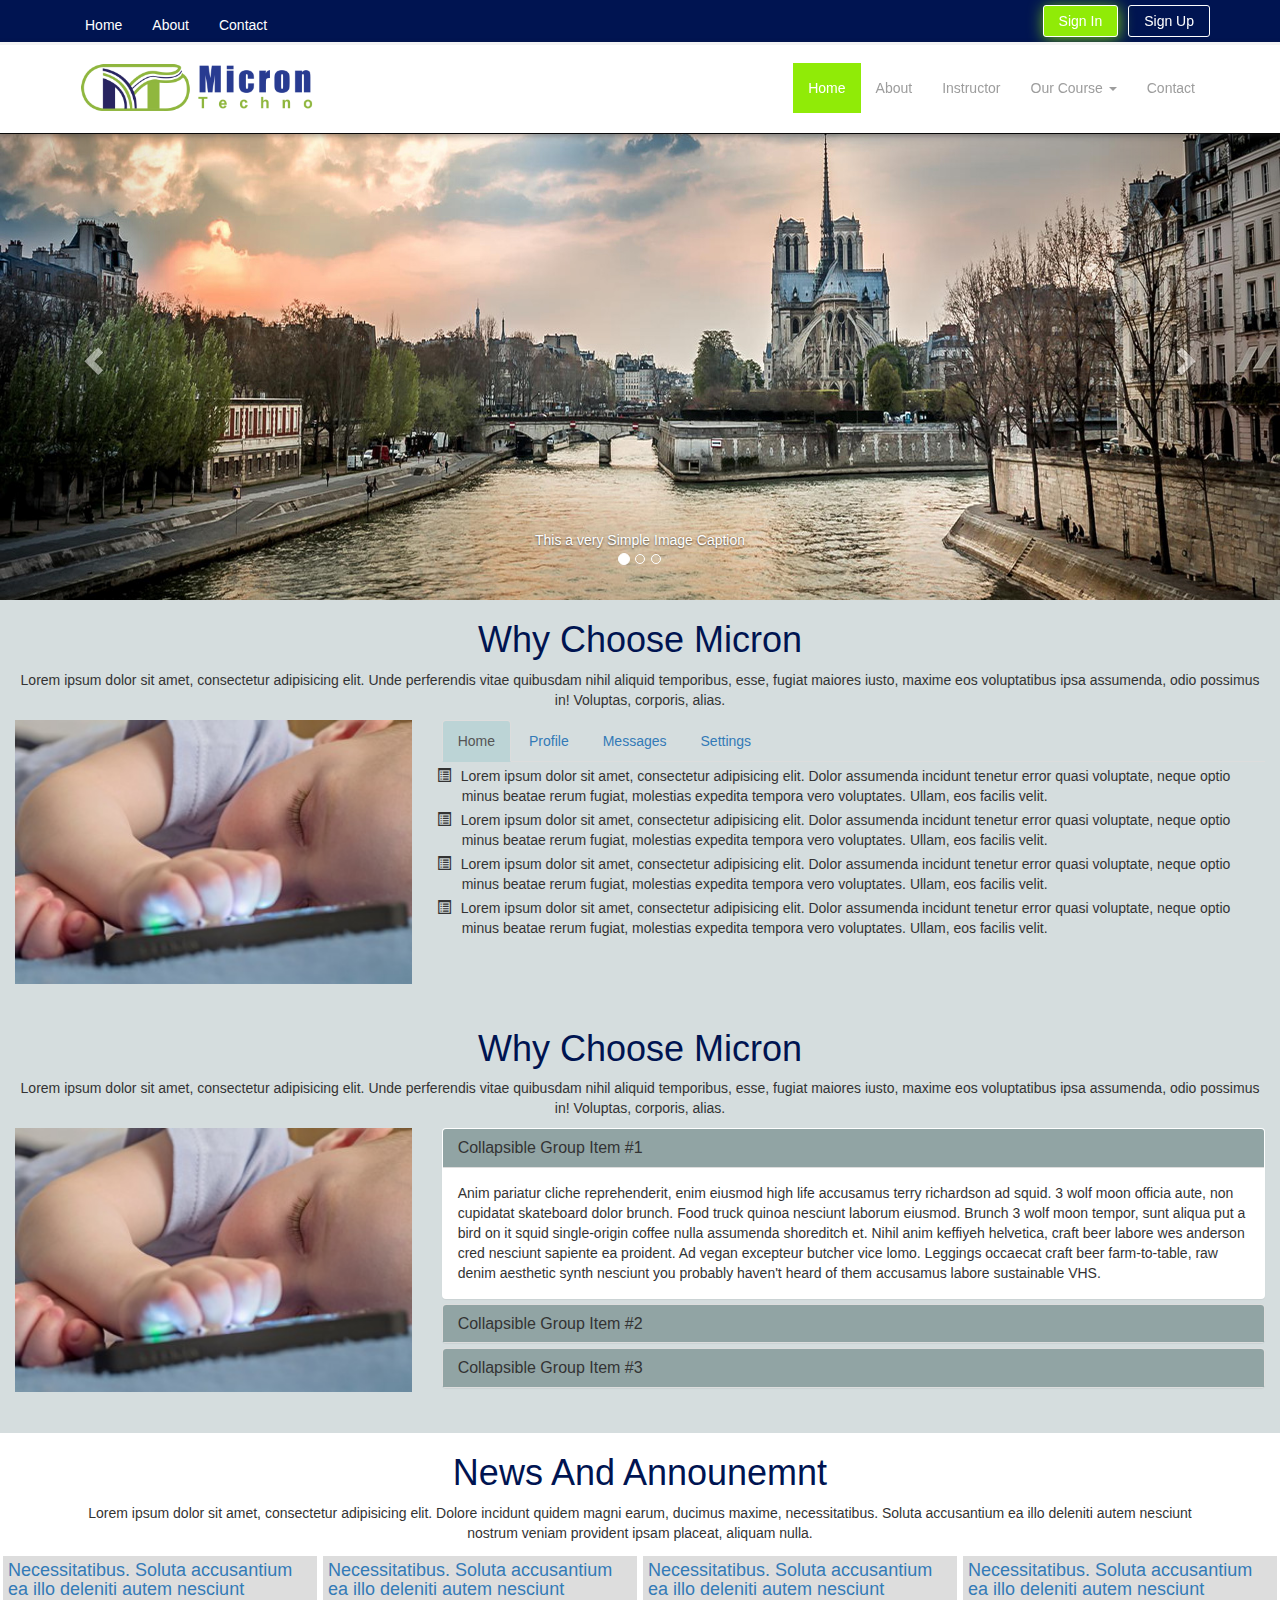
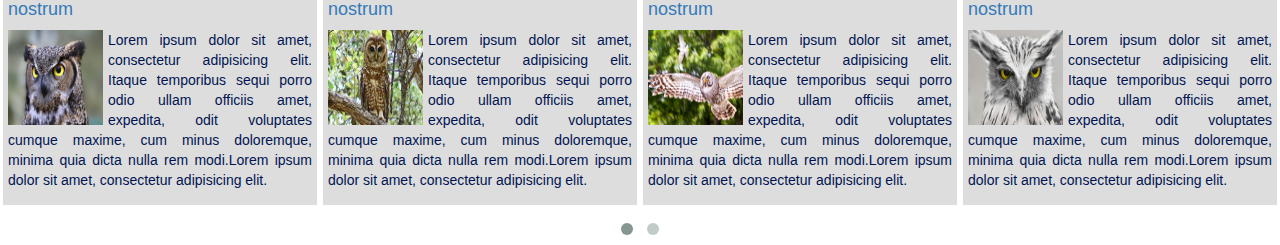
==== index.html @ cc833b4f "add FavIcon on Index.Html" ====
<!DOCTYPE html>
<html lang="en">
    <head>
        <meta charset="utf-8">
        <meta http-equiv="X-UA-Compatible" content="IE=edge">
        <meta name="viewport" content="width=device-width, initial-scale=1">

        <link rel="shortcut icon" href="images/favicon.ico" />
        
        <!-- The above 3 meta tags *must* come first in the head; any other head content must come *after* these tags -->
        <title>Micron Training Institute </title>

        <!-- Bootstrap -->
        <link href="assets/css/bootstrap.min.css" rel="stylesheet">
        <link rel="stylesheet" href="assets/css/custom.css">

        <link rel="stylesheet" href="assets/owl-carousel/owl.carousel.css">
        <link rel="stylesheet" href="assets/owl-carousel/owl.transitions.css">
        <link rel="stylesheet" href="assets/owl-carousel/owl.theme.css">


        <!-- HTML5 shim and Respond.js for IE8 support of HTML5 elements and media queries -->
        <!-- WARNING: Respond.js doesn't work if you view the page via file:// -->
        <!--[if lt IE 9]>
          <script src="https://oss.maxcdn.com/html5shiv/3.7.2/html5shiv.min.js"></script>
          <script src="https://oss.maxcdn.com/respond/1.4.2/respond.min.js"></script>
        <![endif]-->
    </head>
    <body>

        <header>

            <div class="secondary-nav">
                <nav class="navbar navbar-fixed-top">
                    <div class="container">
                        <div id="navbar-secondary" class="navbar-collapse collapse" aria-expanded="false" style="height: 1px;">
                            <div class="row">
                                <div class="col-md-4">

                                    <ul class="nav navbar-nav">
                                        <li class="active"><a href="#">Home</a></li>
                                        <li><a href="#about">About</a></li>
                                        <li><a href="#contact">Contact</a></li>
                                    </ul>

                                </div>
                                
                                <div class="col-md-4"></div>
                                
                                <div class="col-md-4">
                                    <ul class="nav navbar-nav auth float--right">
                                        <li class="active"><a href="#">
                                            Sign In
                                        </a></li>
                                        <li><a href="#about">Sign Up</a></li>
                                    </ul>
                                </div>
                            </div>
                        </div><!--/.nav-collapse -->
                    </div>
                </nav>
            </div>

            <nav class="navbar navbar-inverse navbar-fixed-top primary-nav">
                <div class="container">
                    <div class="navbar-header">
                        <button type="button" class="navbar-toggle collapsed" data-toggle="collapse" data-target="#navbar" aria-expanded="false" aria-controls="navbar">
                            <span class="sr-only">Toggle navigation</span>
                            <span class="icon-bar"></span>
                            <span class="icon-bar"></span>
                            <span class="icon-bar"></span>
                        </button>

                        <div id="logo">
                            <a class="logo" href="#">
                                <img src="images/logo.png" alt="Micron Training Instititue Logo">
                            </a>
                        </div>
                    </div>
                    <div id="navbar" class="navbar-collapse collapse float--right" aria-expanded="false" style="height: 1px;">
                        <ul class="nav navbar-nav">
                            <li class="active"><a href="#">Home</a></li>
                            <li><a href="#about">About</a></li>
                            <li><a href="#contact">Instructor</a></li>
                            <li class="dropdown">
                                <a href="#" class="dropdown-toggle" data-toggle="dropdown" role="button" aria-haspopup="true" aria-expanded="false">Our Course <span class="caret"></span></a>
                                <ul class="dropdown-menu">
                                    <li><a href="#">Action</a></li>
                                    <li><a href="#">Another action</a></li>
                                    <li><a href="#">Something else here</a></li>
                                    <li role="separator" class="divider"></li>
                                    <li class="dropdown-header">Nav header</li>
                                    <li><a href="#">Separated link</a></li>
                                    <li><a href="#">One more separated link</a></li>
                                </ul>
                            </li>
                            <li><a href="#contact">Contact</a></li>
                        </ul>
                    </div><!--/.nav-collapse -->
                </div>
            </nav>
        </header>

        <section> <!-- Image Slider Start From Here -->
            <div id="slider">
                <div id="carousel-example-generic" class="carousel slide" data-ride="carousel">
                    <!-- Indicators -->
                    <ol class="carousel-indicators">
                        <li data-target="#carousel-example-generic" data-slide-to="0" class="active"></li>
                        <li data-target="#carousel-example-generic" data-slide-to="1"></li>
                        <li data-target="#carousel-example-generic" data-slide-to="2"></li>
                    </ol>

                    <!-- Wrapper for slides -->
                    <div class="carousel-inner" role="listbox">
                        <div class="item active">
                            <img src="images/slider/city-landscape-slider.jpg" alt="Slider Image One">
                            <div class="carousel-caption">
                                This a very Simple Image Caption
                            </div>
                        </div>
                        <div class="item">
                            <img src="images/slider/city-landscape-slider.jpg" alt="Slider Image One">
                            <div class="carousel-caption">
                                This a very Simple Image Caption
                            </div>
                        </div>

                        <div class="item">
                            <img src="images/slider/city-landscape-slider.jpg" alt="Slider Image One">
                            <div class="carousel-caption">
                                This a very Simple Image Caption
                            </div>
                        </div>
                    </div>

                    <!-- Controls -->
                    <a class="left carousel-control" href="#carousel-example-generic" role="button" data-slide="prev">
                        <span class="glyphicon glyphicon-chevron-left" aria-hidden="true"></span>
                        <span class="sr-only">Previous</span>
                    </a>
                    <a class="right carousel-control" href="#carousel-example-generic" role="button" data-slide="next">
                        <span class="glyphicon glyphicon-chevron-right" aria-hidden="true"></span>
                        <span class="sr-only">Next</span>
                    </a>
                </div>
            </div>
        </section>

        <section> <!-- Why Choose MiCron -->
            <div id="micron_speciality">
                <div class="container-fluid">
                    <div class="header text-center">
                        <h1>Why Choose Micron</h1>
                        <p>Lorem ipsum dolor sit amet, consectetur adipisicing elit. Unde perferendis vitae quibusdam nihil aliquid temporibus, esse, fugiat maiores iusto, maxime eos voluptatibus ipsa assumenda, odio possimus in! Voluptas, corporis, alias.</p>
                    </div>
                    <div class="row">
                        <div class="col-md-4">
                            <div class="image">
                                <img src="assets/IS09AN8BG.jpg" alt="">
                            </div>
                        </div>
                        <div class="col-md-8">
                            <div id="tab">
                                <div> <!-- Main Tab start From Here --> 
                                      <!-- Nav tabs -->
                                      <ul class="nav nav-tabs" role="tablist">
                                        <li role="presentation" class="active"><a href="#home" aria-controls="home" role="tab" data-toggle="tab">Home</a></li>
                                        <li role="presentation"><a href="#profile" aria-controls="profile" role="tab" data-toggle="tab">Profile</a></li>
                                        <li role="presentation"><a href="#messages" aria-controls="messages" role="tab" data-toggle="tab">Messages</a></li>
                                        <li role="presentation"><a href="#settings" aria-controls="settings" role="tab" data-toggle="tab">Settings</a></li>
                                      </ul>

                                        <div class="tab-content">
                                          <div role="tabpanel" class="tab-pane fade in active" id="home">
                                              <ul class="nav tab-content">
                                                  <li><span class="glyphicon glyphicon-list-alt" area-hidden="treu"></span>Lorem ipsum dolor sit amet, consectetur adipisicing elit. Dolor assumenda incidunt tenetur error quasi voluptate, neque optio minus beatae rerum fugiat, molestias expedita tempora vero voluptates. Ullam, eos facilis velit.</li>
                                                  <li><span class="glyphicon glyphicon-list-alt" area-hidden="treu"></span>Lorem ipsum dolor sit amet, consectetur adipisicing elit. Dolor assumenda incidunt tenetur error quasi voluptate, neque optio minus beatae rerum fugiat, molestias expedita tempora vero voluptates. Ullam, eos facilis velit.</li>
                                                  <li><span class="glyphicon glyphicon-list-alt" area-hidden="treu"></span>Lorem ipsum dolor sit amet, consectetur adipisicing elit. Dolor assumenda incidunt tenetur error quasi voluptate, neque optio minus beatae rerum fugiat, molestias expedita tempora vero voluptates. Ullam, eos facilis velit.</li>
                                                  <li><span class="glyphicon glyphicon-list-alt" area-hidden="treu"></span>Lorem ipsum dolor sit amet, consectetur adipisicing elit. Dolor assumenda incidunt tenetur error quasi voluptate, neque optio minus beatae rerum fugiat, molestias expedita tempora vero voluptates. Ullam, eos facilis velit.</li>
                                              </ul>
                                          </div>
                                          <div role="tabpanel" class="tab-pane fade" id="profile">
                                              Lorem ipsum dolor sit amet, consectetur adipisicing elit. Qui vero quas, et soluta impedit quis, nobis assumenda sunt repellendus facere eius officiis, voluptas doloremque debitis, dolor voluptates nihil magni a.
                                          </div>
                                          <div role="tabpanel" class="tab-pane fade" id="messages">
                                            Lorem ipsum dolor sit amet, consectetur adipisicing elit. Qui vero quas, et soluta impedit quis, nobis assumenda sunt repellendus facere eius officiis, voluptas doloremque debitis, dolor voluptates nihil magni a.
                                          </div>
                                          <div role="tabpanel" class="tab-pane fade" id="settings">
                                            Lorem ipsum dolor sit amet, consectetur adipisicing elit. Qui vero quas, et soluta impedit quis, nobis assumenda sunt repellendus facere eius officiis, voluptas doloremque debitis, dolor voluptates nihil magni a.
                                          </div>
                                        </div>

                                    </div> <!-- / End Tab Area --> 
                            </div>
                        </div>
                    </div>
                </div>
            </div>
        </section>







    <section> <!-- Why Choose MiCron -->
            <div id="micron_speciality">
                <div class="container-fluid">
                    <div class="header text-center">
                        <h1>Why Choose Micron</h1>
                        <p>Lorem ipsum dolor sit amet, consectetur adipisicing elit. Unde perferendis vitae quibusdam nihil aliquid temporibus, esse, fugiat maiores iusto, maxime eos voluptatibus ipsa assumenda, odio possimus in! Voluptas, corporis, alias.</p>
                    </div>
                    <div class="row">
                        <div class="col-md-4">
                            <div class="image">
                                <img src="assets/IS09AN8BG.jpg" alt="">
                            </div>
                        </div>
                        <div class="col-md-8">
                            <div id="collapse">
                                <div class="panel-group" id="accordion" role="tablist" aria-multiselectable="true">
  <div class="panel ">
    <div class="panel-heading" role="tab" id="headingOne">
      <h4 class="panel-title">
        <a role="button" data-toggle="collapse" data-parent="#accordion" href="#collapseOne" aria-expanded="true" aria-controls="collapseOne">
          Collapsible Group Item #1
        </a>
      </h4>
    </div>
    <div id="collapseOne" class="panel-collapse collapse in" role="tabpanel" aria-labelledby="headingOne">
      <div class="panel-body">
        Anim pariatur cliche reprehenderit, enim eiusmod high life accusamus terry richardson ad squid. 3 wolf moon officia aute, non cupidatat skateboard dolor brunch. Food truck quinoa nesciunt laborum eiusmod. Brunch 3 wolf moon tempor, sunt aliqua put a bird on it squid single-origin coffee nulla assumenda shoreditch et. Nihil anim keffiyeh helvetica, craft beer labore wes anderson cred nesciunt sapiente ea proident. Ad vegan excepteur butcher vice lomo. Leggings occaecat craft beer farm-to-table, raw denim aesthetic synth nesciunt you probably haven't heard of them accusamus labore sustainable VHS.
      </div>
    </div>
  </div>
  <div class="panel panel-default">
    <div class="panel-heading" role="tab" id="headingTwo">
      <h4 class="panel-title">
        <a class="collapsed" role="button" data-toggle="collapse" data-parent="#accordion" href="#collapseTwo" aria-expanded="false" aria-controls="collapseTwo">
          Collapsible Group Item #2
        </a>
      </h4>
    </div>
    <div id="collapseTwo" class="panel-collapse collapse" role="tabpanel" aria-labelledby="headingTwo">
      <div class="panel-body">
        Anim pariatur cliche reprehenderit, enim eiusmod high life accusamus terry richardson ad squid. 3 wolf moon officia aute, non cupidatat skateboard dolor brunch. Food truck quinoa nesciunt laborum eiusmod. Brunch 3 wolf moon tempor, sunt aliqua put a bird on it squid single-origin coffee nulla assumenda shoreditch et. Nihil anim keffiyeh helvetica, craft beer labore wes anderson cred nesciunt sapiente ea proident. Ad vegan excepteur butcher vice lomo. Leggings occaecat craft beer farm-to-table, raw denim aesthetic synth nesciunt you probably haven't heard of them accusamus labore sustainable VHS.
      </div>
    </div>
  </div>
  <div class="panel panel-default">
    <div class="panel-heading" role="tab" id="headingThree">
      <h4 class="panel-title">
        <a class="collapsed" role="button" data-toggle="collapse" data-parent="#accordion" href="#collapseThree" aria-expanded="false" aria-controls="collapseThree">
          Collapsible Group Item #3
        </a>
      </h4>
    </div>
    <div id="collapseThree" class="panel-collapse collapse" role="tabpanel" aria-labelledby="headingThree">
      <div class="panel-body">
        Anim pariatur cliche reprehenderit, enim eiusmod high life accusamus terry richardson ad squid. 3 wolf moon officia aute, non cupidatat skateboard dolor brunch. Food truck quinoa nesciunt laborum eiusmod. Brunch 3 wolf moon tempor, sunt aliqua put a bird on it squid single-origin coffee nulla assumenda shoreditch et. Nihil anim keffiyeh helvetica, craft beer labore wes anderson cred nesciunt sapiente ea proident. Ad vegan excepteur butcher vice lomo. Leggings occaecat craft beer farm-to-table, raw denim aesthetic synth nesciunt you probably haven't heard of them accusamus labore sustainable VHS.
      </div>
    </div>
  </div>
</div>


                            </div>
                        </div>
                    </div>
                </div>
            </div>
        </section>






        <section> <!-- News and anouncement -->
            <div class="" id="news_announcement">
                <div class="container">
                    <div class="header text-center">
                        <h1>News And Announemnt</h1>
                        <p>Lorem ipsum dolor sit amet, consectetur adipisicing elit. Dolore incidunt quidem magni earum, ducimus maxime, necessitatibus. Soluta accusantium ea illo deleniti autem nesciunt nostrum veniam provident ipsam placeat, aliquam nulla.</p>
                    </div>

                    

                </div>

                <div class="news_slide"> <!-- Image Slider Start From Here -->
                    <div id="owl-demo">
                      <div class="item">
                            <div class="news-list">
                                <a href="#">
                                    <h4>Necessitatibus. Soluta accusantium ea illo deleniti autem nesciunt nostrum </h4>
                                </a>
                                <a href="#">
                                    <img src="assets/owl1.jpg" alt="">
                                </a>
                                <a href="#">
                                    <p>Lorem ipsum dolor sit amet, consectetur adipisicing elit. Itaque temporibus sequi porro odio ullam officiis amet, expedita, odit voluptates cumque maxime, cum minus doloremque, minima quia dicta nulla rem modi.Lorem ipsum dolor sit amet, consectetur adipisicing elit. </p>
                                </a>
                            </div>
                      </div>
                      <div class="item">
                            <div class="news-list">
                                <a href="#">
                                    <h4>Necessitatibus. Soluta accusantium ea illo deleniti autem nesciunt nostrum </h4>
                                </a>
                                <a href="#">
                                    <img src="assets/owl2.jpg" alt="">
                                </a>
                                <a href="#">
                                    <p>Lorem ipsum dolor sit amet, consectetur adipisicing elit. Itaque temporibus sequi porro odio ullam officiis amet, expedita, odit voluptates cumque maxime, cum minus doloremque, minima quia dicta nulla rem modi.Lorem ipsum dolor sit amet, consectetur adipisicing elit. </p>
                                </a>
                            </div>
                      </div>
                      <div class="item">
                            <div class="news-list">
                                <a href="#">
                                    <h4>Necessitatibus. Soluta accusantium ea illo deleniti autem nesciunt nostrum </h4>
                                </a>
                                <a href="#">
                                    <img src="assets/owl3.jpg" alt="">
                                </a>
                                <a href="#">
                                    <p>Lorem ipsum dolor sit amet, consectetur adipisicing elit. Itaque temporibus sequi porro odio ullam officiis amet, expedita, odit voluptates cumque maxime, cum minus doloremque, minima quia dicta nulla rem modi.Lorem ipsum dolor sit amet, consectetur adipisicing elit. </p>
                                </a>
                            </div>
                      </div>
                      <div class="item">
                            <div class="news-list">
                                <a href="#">
                                    <h4>Necessitatibus. Soluta accusantium ea illo deleniti autem nesciunt nostrum </h4>
                                </a>
                                <a href="#">
                                    <img src="assets/owl4.jpg" alt="">
                                </a>
                                <a href="#">
                                    <p>Lorem ipsum dolor sit amet, consectetur adipisicing elit. Itaque temporibus sequi porro odio ullam officiis amet, expedita, odit voluptates cumque maxime, cum minus doloremque, minima quia dicta nulla rem modi.Lorem ipsum dolor sit amet, consectetur adipisicing elit. </p>
                                </a>
                            </div>
                      </div>
                      <div class="item">
                            <div class="news-list">
                                <a href="#">
                                    <h4>Necessitatibus. Soluta accusantium ea illo deleniti autem nesciunt nostrum </h4>
                                </a>
                                <a href="#">
                                    <img src="assets/owl5.jpg" alt="">
                                </a>
                                <a href="#">
                                    <p>Lorem ipsum dolor sit amet, consectetur adipisicing elit. Itaque temporibus sequi porro odio ullam officiis amet, expedita, odit voluptates cumque maxime, cum minus doloremque, minima quia dicta nulla rem modi.Lorem ipsum dolor sit amet, consectetur adipisicing elit. </p>
                                </a>
                            </div>
                      </div>
                      <div class="item">
                            <div class="news-list">
                                <a href="#">
                                    <h4>Necessitatibus. Soluta accusantium ea illo deleniti autem nesciunt nostrum </h4>
                                </a>
                                <a href="#">
                                    <img src="assets/owl6.jpg" alt="">
                                </a>
                                <a href="#">
                                    <p>Lorem ipsum dolor sit amet, consectetur adipisicing elit. Itaque temporibus sequi porro odio ullam officiis amet, expedita, odit voluptates cumque maxime, cum minus doloremque, minima quia dicta nulla rem modi.Lorem ipsum dolor sit amet, consectetur adipisicing elit. </p>
                                </a>
                            </div>
                      </div>
                      <div class="item">
                            <div class="news-list">
                                <a href="#">
                                    <h4>Necessitatibus. Soluta accusantium ea illo deleniti autem nesciunt nostrum </h4>
                                </a>
                                <a href="#">
                                    <img src="assets/owl7.jpg" alt="">
                                </a>
                                <a href="#">
                                    <p>Lorem ipsum dolor sit amet, consectetur adipisicing elit. Itaque temporibus sequi porro odio ullam officiis amet, expedita, odit voluptates cumque maxime, cum minus doloremque, minima quia dicta nulla rem modi.Lorem ipsum dolor sit amet, consectetur adipisicing elit. </p>
                                </a>
                            </div>
                      </div>
                      <div class="item">
                            <div class="news-list">
                                <a href="#">
                                    <h4>Necessitatibus. Soluta accusantium ea illo deleniti autem nesciunt nostrum </h4>
                                </a>
                                <a href="#">
                                    <img src="assets/owl8.jpg" alt="">
                                </a>
                                <a href="#">
                                    <p>Lorem ipsum dolor sit amet, consectetur adipisicing elit. Itaque temporibus sequi porro odio ullam officiis amet, expedita, odit voluptates cumque maxime, cum minus doloremque, minima quia dicta nulla rem modi.Lorem ipsum dolor sit amet, consectetur adipisicing elit. </p>
                                </a>
                            </div>
                      </div>
                    </div>
                </div><!--  /Image Slider End From Here -->

            </div>
        </section>


        <!-- jQuery (necessary for Bootstrap's JavaScript plugins) -->
        <script src="https://ajax.googleapis.com/ajax/libs/jquery/1.11.3/jquery.min.js"></script>
        <!-- Include all compiled plugins (below), or include individual files as needed -->
        <script src="assets/js/bootstrap.min.js"></script>
        <script type="text/javascript" src="assets/js/custom.js"></script>
        <script src="assets/owl-carousel/owl.carousel.min.js"></script>
    </body>
</html>
---- assets/css/custom.css ----
/* My Custom Style CSS Framework */
.float--left{
    float: left;
}

.float--right{
    float: right;
}

.navbar-inverse .navbar-nav>.active>a, .navbar-inverse .navbar-nav>.active>a:focus, .navbar-inverse .navbar-nav>.active>a:hover {
    color: #fff;
    background-color: #90eb07;
}

.navbar-inverse .navbar-nav>li>a:focus, .navbar-inverse .navbar-nav>li>a:hover {
    color: #fff;
    background-color: #90eb07;
   /* background-color: #001451; */
}

.navbar-inverse .navbar-nav>.open>a, .navbar-inverse .navbar-nav>.open>a:focus, .navbar-inverse .navbar-nav>.open>a:hover {
    color: #fff;
    background-color: #080808;
}

.secondary-nav{
	z-index: 10;
}

.secondary-vav{
	background:  #001451;
}

.secondary-nav .navbar-fixed-top{
	background: #001451;
}

#navbar-secondary .navbar-nav li a{
	color: #fff;
}

#navbar .navbar-nav{
	min-height: 88px;
	position: relative;
    padding-top: 18px;
    padding-left: 10px;
}


.nav.navbar-nav.auth li a{
    margin-top: 5px;
    border: 1px solid #fff;
    padding: 5px 15px;
    border-radius: 3px;
}

.nav.navbar-nav.auth li.active a{
    background: #90eb07;
    -webkit-box-shadow: 1px 2px 15px 0.3px rgba(110,186,23,0.99);
    -moz-box-shadow: 1px 2px 15px 0.3px rgba(110,186,23,0.99);
    box-shadow: 1px 2px 15px 0.3px rgba(110,186,23,0.99); 
}

.nav.navbar-nav.auth li a:hover{
    background: #90eb07;
}

.nav.navbar-nav.auth li a:last-child{
    margin-left: 10px;
}

/* ------------------------- */ 

.primary-nav .navbar-header #logo{
	width: 250px;
}
.primary-nav .navbar-header #logo img{
	padding-top: 10px;
	width: 100%;
}

.primary-nav{
	margin-top: 42px;
	border-top: solid #f4f4f4;
	background-color: #fff;
    -moz-box-shadow: 0 2px 5px rgba(50,50,50,.4);
    -webkit-box-shadow: 0 2px 5px rgba(50,50,50,.4);
    box-shadow: 0 2px 5px rgba(50,50,50,.4);

}

/* Why Choose Micron */
#micron_speciality{
    background: #d5ddde;
    padding-bottom: 25px;
}
#micron_speciality .image img{
    width: 100%;
}

.nav-tabs>li.active>a, .nav-tabs>li.active>a:focus, .nav-tabs>li.active>a:hover {
    background-color: #bcd4d6;
}

ul.nav.tab-content{
    margin-left: 20px;
}
ul.nav.tab-content li span.glyphicon{
    margin-left: -25px;
    padding-right: 10px;
    margin-top: 5px;
}

ul.nav.nav-tabs li.active{

}


/* ------------------- */

#collapse .panel-group .panel .panel-heading{
    background: rgb(145,164,164);
}

/*Image Slider*/
#slider{
    min-height: 500px;
}

#slider .carousel-inner .item img{
    height: 600px;
}

@media screen and (min-width: 768px){
    .carousel-control .glyphicon-chevron-left, .carousel-control .glyphicon-chevron-right, .carousel-control .icon-next, .carousel-control .icon-prev {
        width: 30px;
        height: 30px;
        margin-top: 45px;
        font-size: 30px;
    }
}

/* Owl Carousol */
#owl-demo .item{
  margin: 3px;
}
#owl-demo .item img{
  display: block;
  width: 100%;
  height: auto;
}

/* News and Announcement */

div#micron_speciality .header h1, div#news_announcement .header h1{
    color: #001451;
}

.news_slide #owl-demo .item .news-list{
    background: #ddd;
    padding: 5px;
}

.news_slide #owl-demo .item .news-list h4{
    padding-top: 0;
    margin-top: 0;
}

.news_slide #owl-demo .item .news-list img{
    width: 100px;
    height: 100px;
    float: left;
    padding-right: 5px;
    padding-bottom: 5px;
}

.news_slide #owl-demo .item .news-list p{
    text-align: justify;
    color: #001451;
}
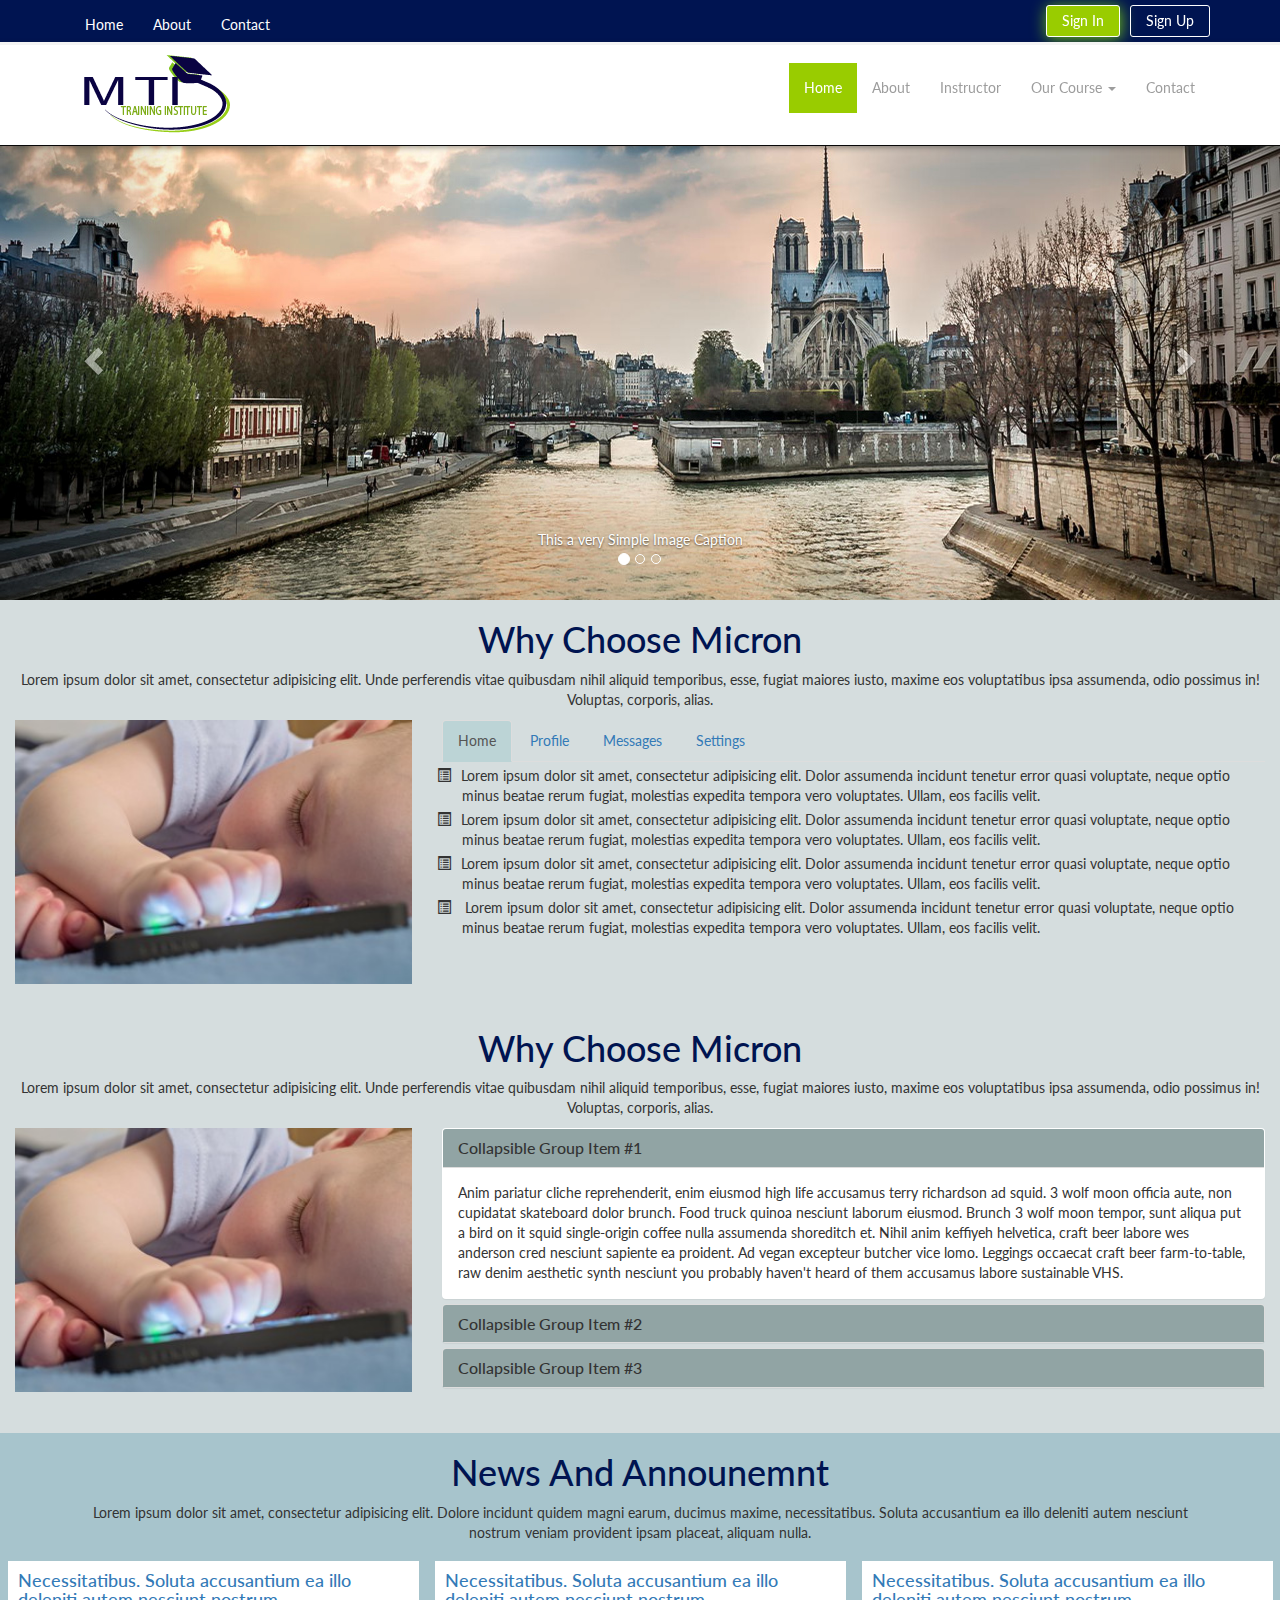
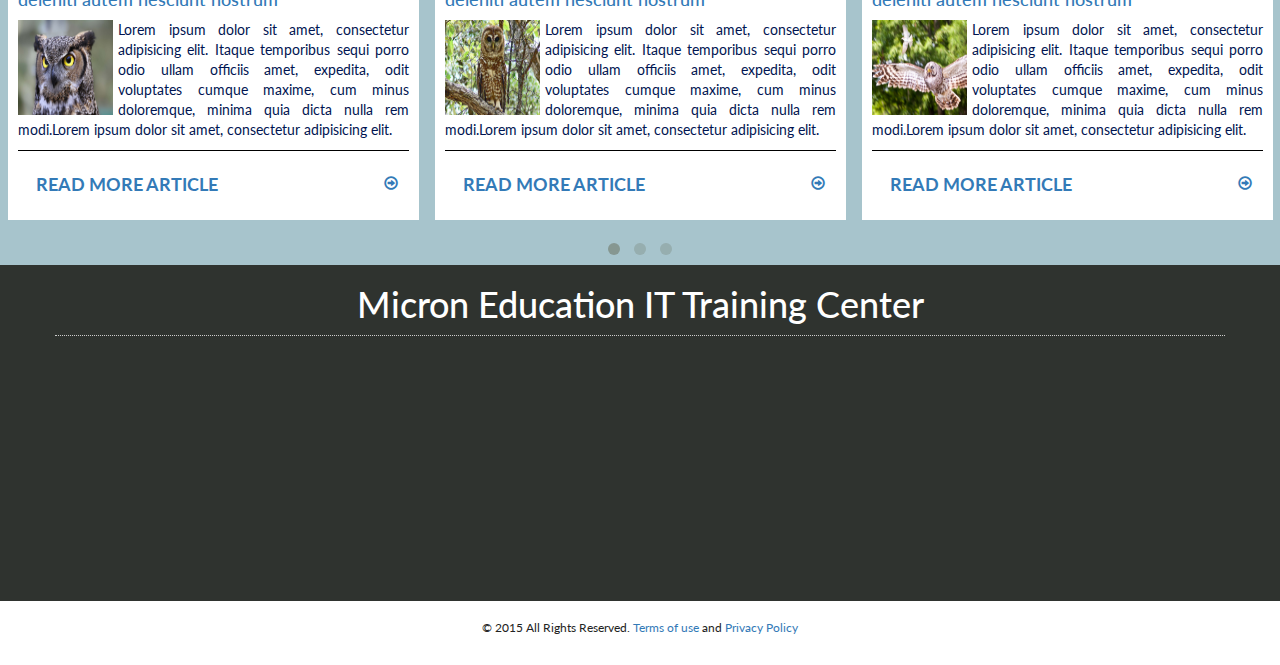
==== commit f0ac84d2: "Adding Footer and News Announcement" ====
--- a/index.html
+++ b/index.html
@@ -12,6 +12,10 @@
 
         <!-- Bootstrap -->
         <link href="assets/css/bootstrap.min.css" rel="stylesheet">
+    
+        <!-- Google Font Include --> 
+        <link rel="stylesheet" type="text/css" href="http://fonts.googleapis.com/css?family=Lato">
+
         <link rel="stylesheet" href="assets/css/custom.css">
 
         <link rel="stylesheet" href="assets/owl-carousel/owl.carousel.css">
@@ -49,7 +53,7 @@
                                 
                                 <div class="col-md-4">
                                     <ul class="nav navbar-nav auth float--right">
-                                        <li class="active"><a href="#">
+                                        <li class="active"><a href="#" data-toggle="modal" data-target="#myLoginModal">
                                             Sign In
                                         </a></li>
                                         <li><a href="#about">Sign Up</a></li>
@@ -101,6 +105,64 @@
             </nav>
         </header>
 
+        
+        <!-- Modal -->
+        <div class="modal fade" id="myLoginModal" tabindex="-1" role="dialog" aria-labelledby="myModalLabel">
+          <div class="modal-dialog" role="document">
+            <div class="modal-content">
+              <div class="modal-header">
+                <button type="button" class="close" data-dismiss="modal" aria-label="Close"><span aria-hidden="true">&times;</span></button>
+                <h4 class="modal-title" id="myModalLabel">Sign In</h4>
+              </div>
+              <div class="modal-body">
+                        <div class="row">
+                            <div class="col-md-11">
+                                <div class="gorm-group">
+                                    <div class="row login-content">
+<form action="http://get4xrebate.sportztime.com/user/check_user_login" method="POST">
+                                        <div class="col-md-5">
+                                            <label for="Email">Email Address <span class="pull-right text-right">:</span> </label>
+                                        </div>
+                                        <div class="col-md-7">
+                                            <input type="email" name="user_email_address" class="form-control">
+                                        </div>
+
+                                        <div class="col-md-5">
+                                            <label for="Password">Password <span class="pull-right text-right">:</span> </label>
+                                        </div>
+                                        <div class="col-md-7">
+                                            <input type="password" name="user_password" class="form-control margin__bottom--5">
+                                            <a href="" class="padding__bottom--5 pull-right">Forget Password</a>
+                                        </div>
+
+                                        <div class="col-md-5"></div>
+
+                                        <div class="col-md-7 login_reg_button">
+
+                                            <div class="col-md-6">
+                                                <button type="submit" class="btn btn-super full-width pull-left" name="login-button">Sign In </button>
+                                            </div>
+                                            <div class="col-md-6">
+                                                <button type="submit" class="btn btn-super full-width pull-right" name="login-button">Sign Up </button>
+                                            </div>
+                                            
+
+                                        </div>
+</form>
+                                    </div>
+                                </div>
+                            </div>
+                        </div>
+                    </div>
+              <div class="modal-footer">
+                
+              </div>
+            </div>
+          </div>
+        </div>
+
+        <!-- ----------------------------- -->
+
         <section> <!-- Image Slider Start From Here -->
             <div id="slider">
                 <div id="carousel-example-generic" class="carousel slide" data-ride="carousel">
@@ -177,7 +239,10 @@
                                                   <li><span class="glyphicon glyphicon-list-alt" area-hidden="treu"></span>Lorem ipsum dolor sit amet, consectetur adipisicing elit. Dolor assumenda incidunt tenetur error quasi voluptate, neque optio minus beatae rerum fugiat, molestias expedita tempora vero voluptates. Ullam, eos facilis velit.</li>
                                                   <li><span class="glyphicon glyphicon-list-alt" area-hidden="treu"></span>Lorem ipsum dolor sit amet, consectetur adipisicing elit. Dolor assumenda incidunt tenetur error quasi voluptate, neque optio minus beatae rerum fugiat, molestias expedita tempora vero voluptates. Ullam, eos facilis velit.</li>
                                                   <li><span class="glyphicon glyphicon-list-alt" area-hidden="treu"></span>Lorem ipsum dolor sit amet, consectetur adipisicing elit. Dolor assumenda incidunt tenetur error quasi voluptate, neque optio minus beatae rerum fugiat, molestias expedita tempora vero voluptates. Ullam, eos facilis velit.</li>
-                                                  <li><span class="glyphicon glyphicon-list-alt" area-hidden="treu"></span>Lorem ipsum dolor sit amet, consectetur adipisicing elit. Dolor assumenda incidunt tenetur error quasi voluptate, neque optio minus beatae rerum fugiat, molestias expedita tempora vero voluptates. Ullam, eos facilis velit.</li>
+                                                  <li>
+                                                    <span class="glyphicon glyphicon-list-alt" area-hidden="treu"></span>
+                                                    Lorem ipsum dolor sit amet, consectetur adipisicing elit. Dolor assumenda incidunt tenetur error quasi voluptate, neque optio minus beatae rerum fugiat, molestias expedita tempora vero voluptates. Ullam, eos facilis velit.
+                                                  </li>
                                               </ul>
                                           </div>
                                           <div role="tabpanel" class="tab-pane fade" id="profile">
@@ -303,6 +368,14 @@
                                 <a href="#">
                                     <p>Lorem ipsum dolor sit amet, consectetur adipisicing elit. Itaque temporibus sequi porro odio ullam officiis amet, expedita, odit voluptates cumque maxime, cum minus doloremque, minima quia dicta nulla rem modi.Lorem ipsum dolor sit amet, consectetur adipisicing elit. </p>
                                 </a>
+                                <div class="news-list-footer">
+                                    <p class="btn half-width pull-left">
+                                        <a href="#">read more article</a>
+                                    </p>
+                                    <a href="" class="pull-right">
+                                        <span class="glyphicon glyphicon-upload" aria-hidden="true"></span>
+                                    </a>
+                                </div>
                             </div>
                       </div>
                       <div class="item">
@@ -316,6 +389,14 @@
                                 <a href="#">
                                     <p>Lorem ipsum dolor sit amet, consectetur adipisicing elit. Itaque temporibus sequi porro odio ullam officiis amet, expedita, odit voluptates cumque maxime, cum minus doloremque, minima quia dicta nulla rem modi.Lorem ipsum dolor sit amet, consectetur adipisicing elit. </p>
                                 </a>
+                                <div class="news-list-footer">
+                                    <p class="btn half-width pull-left">
+                                        <a href="#">read more article</a>
+                                    </p>
+                                    <a href="" class="pull-right">
+                                        <span class="glyphicon glyphicon-upload" aria-hidden="true"></span>
+                                    </a>
+                                </div>
                             </div>
                       </div>
                       <div class="item">
@@ -329,6 +410,14 @@
                                 <a href="#">
                                     <p>Lorem ipsum dolor sit amet, consectetur adipisicing elit. Itaque temporibus sequi porro odio ullam officiis amet, expedita, odit voluptates cumque maxime, cum minus doloremque, minima quia dicta nulla rem modi.Lorem ipsum dolor sit amet, consectetur adipisicing elit. </p>
                                 </a>
+                                <div class="news-list-footer">
+                                    <p class="btn half-width pull-left">
+                                        <a href="#">read more article</a>
+                                    </p>
+                                    <a href="" class="pull-right">
+                                        <span class="glyphicon glyphicon-upload" aria-hidden="true"></span>
+                                    </a>
+                                </div>
                             </div>
                       </div>
                       <div class="item">
@@ -342,6 +431,14 @@
                                 <a href="#">
                                     <p>Lorem ipsum dolor sit amet, consectetur adipisicing elit. Itaque temporibus sequi porro odio ullam officiis amet, expedita, odit voluptates cumque maxime, cum minus doloremque, minima quia dicta nulla rem modi.Lorem ipsum dolor sit amet, consectetur adipisicing elit. </p>
                                 </a>
+                                <div class="news-list-footer">
+                                    <p class="btn half-width pull-left">
+                                        <a href="#">read more article</a>
+                                    </p>
+                                    <a href="" class="pull-right">
+                                        <span class="glyphicon glyphicon-upload" aria-hidden="true"></span>
+                                    </a>
+                                </div>
                             </div>
                       </div>
                       <div class="item">
@@ -355,6 +452,14 @@
                                 <a href="#">
                                     <p>Lorem ipsum dolor sit amet, consectetur adipisicing elit. Itaque temporibus sequi porro odio ullam officiis amet, expedita, odit voluptates cumque maxime, cum minus doloremque, minima quia dicta nulla rem modi.Lorem ipsum dolor sit amet, consectetur adipisicing elit. </p>
                                 </a>
+                                <div class="news-list-footer">
+                                    <p class="btn half-width pull-left">
+                                        <a href="#">read more article</a>
+                                    </p>
+                                    <a href="" class="pull-right">
+                                        <span class="glyphicon glyphicon-upload" aria-hidden="true"></span>
+                                    </a>
+                                </div>
                             </div>
                       </div>
                       <div class="item">
@@ -368,6 +473,14 @@
                                 <a href="#">
                                     <p>Lorem ipsum dolor sit amet, consectetur adipisicing elit. Itaque temporibus sequi porro odio ullam officiis amet, expedita, odit voluptates cumque maxime, cum minus doloremque, minima quia dicta nulla rem modi.Lorem ipsum dolor sit amet, consectetur adipisicing elit. </p>
                                 </a>
+                                <div class="news-list-footer">
+                                    <p class="btn half-width pull-left">
+                                        <a href="#">read more article</a>
+                                    </p>
+                                    <a href="" class="pull-right">
+                                        <span class="glyphicon glyphicon-upload" aria-hidden="true"></span>
+                                    </a>
+                                </div>
                             </div>
                       </div>
                       <div class="item">
@@ -381,6 +494,14 @@
                                 <a href="#">
                                     <p>Lorem ipsum dolor sit amet, consectetur adipisicing elit. Itaque temporibus sequi porro odio ullam officiis amet, expedita, odit voluptates cumque maxime, cum minus doloremque, minima quia dicta nulla rem modi.Lorem ipsum dolor sit amet, consectetur adipisicing elit. </p>
                                 </a>
+                                <div class="news-list-footer">
+                                    <p class="btn half-width pull-left">
+                                        <a href="#">read more article</a>
+                                    </p>
+                                    <a href="" class="pull-right">
+                                        <span class="glyphicon glyphicon-upload" aria-hidden="true"></span>
+                                    </a>
+                                </div>
                             </div>
                       </div>
                       <div class="item">
@@ -394,6 +515,14 @@
                                 <a href="#">
                                     <p>Lorem ipsum dolor sit amet, consectetur adipisicing elit. Itaque temporibus sequi porro odio ullam officiis amet, expedita, odit voluptates cumque maxime, cum minus doloremque, minima quia dicta nulla rem modi.Lorem ipsum dolor sit amet, consectetur adipisicing elit. </p>
                                 </a>
+                                <div class="news-list-footer">
+                                    <p class="btn half-width pull-left">
+                                        <a href="#">read more article</a>
+                                    </p>
+                                    <a href="" class="pull-right">
+                                        <span class="glyphicon glyphicon-upload" aria-hidden="true"></span>
+                                    </a>
+                                </div>
                             </div>
                       </div>
                     </div>
@@ -401,6 +530,29 @@
 
             </div>
         </section>
+
+        <footer>
+            <div class="container">
+            <div class="row">
+                <div class="footer-logo">
+                    <h1 class="text-center">Micron Education IT Training Center</h1>
+                </div>
+            </div>
+                <div class="row">
+                    <div class="col-md-4">
+                        
+                    </div>
+                    <div class="col-md-4"></div>
+                    <div class="col-md-4"></div>
+                </div>
+            </div>
+
+            <div class="copyright_wrap">
+                <div class="content_wrap">
+                    <p>© 2015 All Rights Reserved. <a href="#">Terms of use</a> and <a href="#">Privacy Policy</a></p>
+                </div>
+            </div>
+        </footer>
 
 
         <!-- jQuery (necessary for Bootstrap's JavaScript plugins) -->
--- a/assets/css/custom.css
+++ b/assets/css/custom.css
@@ -1,4 +1,11 @@
 /* My Custom Style CSS Framework */
+
+body {
+        font-family: 'Lato', serif;
+        font-size: 14px;
+        background-color: #A7C4CC !important;
+      }
+
 .float--left{
     float: left;
 }
@@ -7,15 +14,55 @@
     float: right;
 }
 
+.margin__bottom--5{
+    margin-bottom: 5px !important;
+}
+
+.margin__bottom--0{
+    margin-bottom: 0;
+}
+
+.padding__bottom--5{
+    padding-bottom: 5px !important;
+}
+
+.padding__bottom--0{
+    padding-bottom: 0;
+}
+
+.full-width{
+    width: 100%;
+}
+
+.half-width{
+    width: 50%;
+}
+
+
+/* OverWrite Bootstrap CSS*/ 
+.nav>li>a:focus, .nav>li>a:hover {
+    background-color: rgb(1, 65, 83);
+}
+
+
+
 .navbar-inverse .navbar-nav>.active>a, .navbar-inverse .navbar-nav>.active>a:focus, .navbar-inverse .navbar-nav>.active>a:hover {
     color: #fff;
-    background-color: #90eb07;
+    background-color: #99CC00;
 }
 
 .navbar-inverse .navbar-nav>li>a:focus, .navbar-inverse .navbar-nav>li>a:hover {
     color: #fff;
-    background-color: #90eb07;
+    background-color: #99CC00;
    /* background-color: #001451; */
+}
+
+input:not([type='radio']), textarea, select {
+    /* width: 283px; */
+    height: 38px;
+    border: 1px solid #898989;
+    padding: 0px 0px 0px 15px;
+    margin: 0px 50px 25px 0px;
 }
 
 .navbar-inverse .navbar-nav>.open>a, .navbar-inverse .navbar-nav>.open>a:focus, .navbar-inverse .navbar-nav>.open>a:hover {
@@ -55,14 +102,14 @@
 }
 
 .nav.navbar-nav.auth li.active a{
-    background: #90eb07;
+    background: #99CC00;
     -webkit-box-shadow: 1px 2px 15px 0.3px rgba(110,186,23,0.99);
     -moz-box-shadow: 1px 2px 15px 0.3px rgba(110,186,23,0.99);
     box-shadow: 1px 2px 15px 0.3px rgba(110,186,23,0.99); 
 }
 
 .nav.navbar-nav.auth li a:hover{
-    background: #90eb07;
+    background: #99CC00;
 }
 
 .nav.navbar-nav.auth li a:last-child{
@@ -72,10 +119,11 @@
 /* ------------------------- */ 
 
 .primary-nav .navbar-header #logo{
-	width: 250px;
+	width: 170px;
+    height: 100px;
 }
 .primary-nav .navbar-header #logo img{
-	padding-top: 10px;
+	padding: 10px;
 	width: 100%;
 }
 
@@ -142,7 +190,7 @@
 
 /* Owl Carousol */
 #owl-demo .item{
-  margin: 3px;
+  margin: 8px;
 }
 #owl-demo .item img{
   display: block;
@@ -157,8 +205,8 @@
 }
 
 .news_slide #owl-demo .item .news-list{
-    background: #ddd;
-    padding: 5px;
+    background: #fff;
+    padding: 10px;
 }
 
 .news_slide #owl-demo .item .news-list h4{
@@ -177,4 +225,93 @@
 .news_slide #owl-demo .item .news-list p{
     text-align: justify;
     color: #001451;
+}
+
+/* My Sign And Sign Up Modal Stylesheet */
+.login-content label {
+    width: 100%;
+    padding-top: 8px;
+} 
+
+.col-md-7.login_reg_button .col-md-6:first-child{
+    padding-left: 0;
+}
+
+.col-md-7.login_reg_button .col-md-6:last-child{
+    padding-right: 0;
+}
+
+.news_slide #owl-demo .item .news-list .news-list-footer{
+    border-top: 1px solid #000;
+    display: block;
+    min-height: 60px;
+}
+
+.news_slide #owl-demo .item .news-list .news-list-footer p{
+    margin-top: 15px;
+    padding: 5px;
+    font-size: 18px;
+    font-weight: bold;
+    text-transform: uppercase;
+    display: block;
+}
+
+.news_slide #owl-demo .item .news-list .news-list-footer p a{ 
+    padding: 12px;
+}
+
+.news_slide #owl-demo .item .news-list .news-list-footer a{
+    width: 32px;
+    margin-top: 18px;
+    padding-top: 5px;
+    padding-right: 5px;
+    padding-bottom: 5px;
+    padding-left: 7px;
+
+}
+
+.news_slide #owl-demo .item .news-list .news-list-footer a:hover{
+    border: 1px solid #000;
+    border-radius: 3px;
+    background-color: #001451;
+    color: #fff;
+}
+
+.news_slide #owl-demo .item .news-list .news-list-footer a span.glyphicon-upload{
+    
+    -ms-transform: rotate(90deg); /* IE 9 */
+    -webkit-transform: rotate(90deg); /* Chrome, Safari, Opera */
+    transform: rotate(90deg);
+}
+
+/* Footer StyleSheet */
+
+footer{
+    color: #b0b0b0;
+    
+    min-height: 400px;
+    position: relative;
+    background: url('../../images/subtle_white_mini_waves.png');
+
+    background: rgba(47, 51, 47, 1);
+
+}
+
+footer .footer-logo h1{
+    color: #fff;
+    padding-bottom: 10px;
+    border-bottom: 1px dotted #ccc;
+}
+
+footer .copyright_wrap {
+    font-size: 0.875em;
+    padding: 1.5em 0;
+    background-color: #ffffff;
+    color: #222222;
+    text-align: center;
+    
+    position: absolute;
+    display: block;
+    width: 100%;
+    bottom: 0;
 }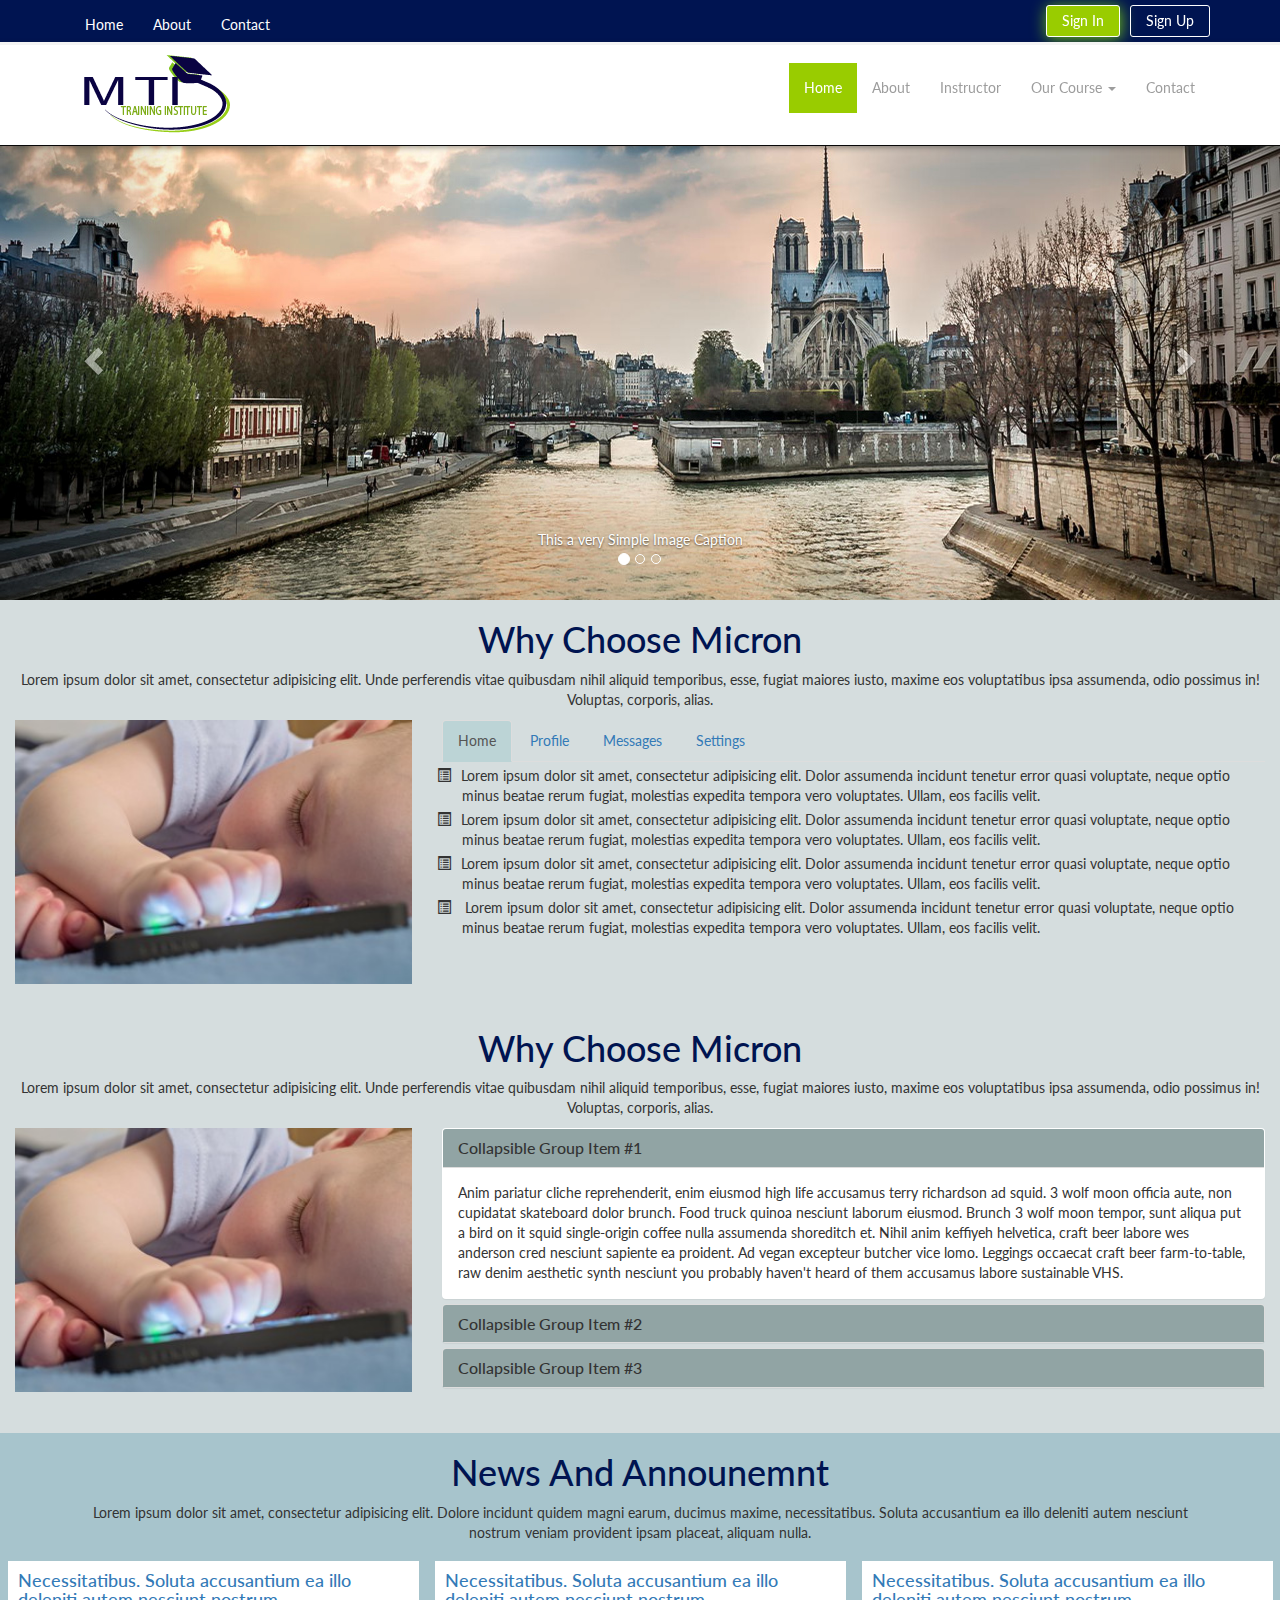
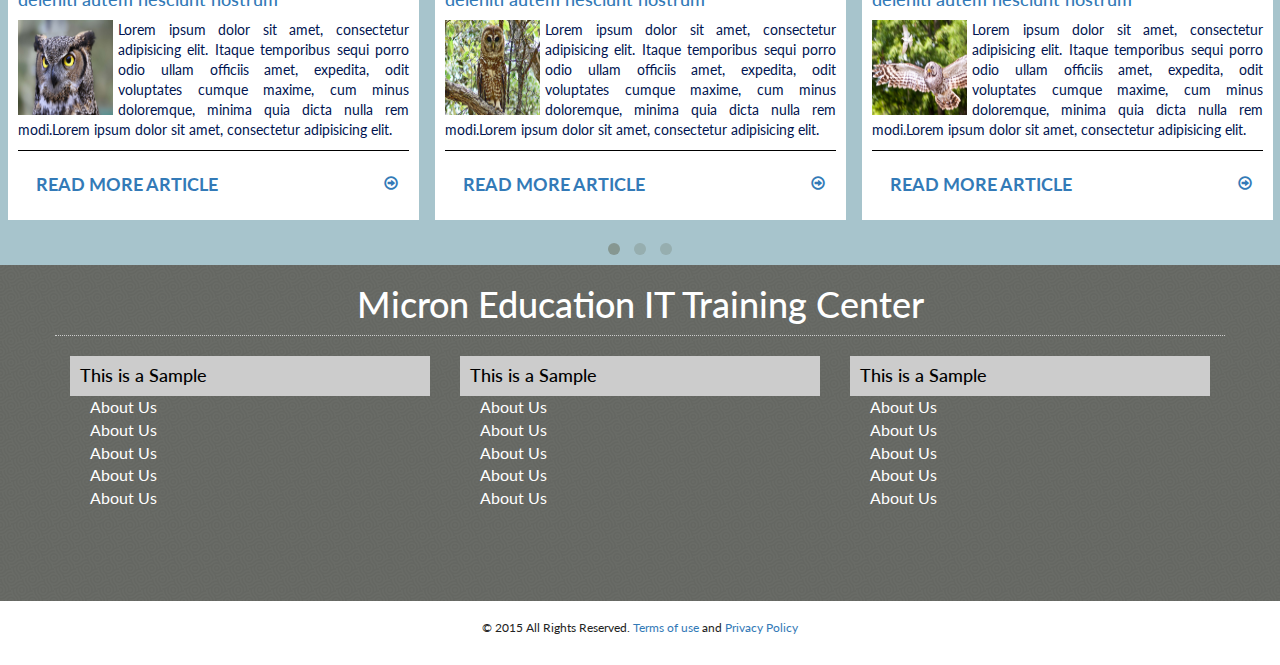
==== commit 49460cac: "add footer menu" ====
--- a/index.html
+++ b/index.html
@@ -532,25 +532,52 @@
         </section>
 
         <footer>
-            <div class="container">
-            <div class="row">
-                <div class="footer-logo">
-                    <h1 class="text-center">Micron Education IT Training Center</h1>
-                </div>
-            </div>
-                <div class="row">
-                    <div class="col-md-4">
-                        
-                    </div>
-                    <div class="col-md-4"></div>
-                    <div class="col-md-4"></div>
-                </div>
-            </div>
-
-            <div class="copyright_wrap">
-                <div class="content_wrap">
-                    <p>© 2015 All Rights Reserved. <a href="#">Terms of use</a> and <a href="#">Privacy Policy</a></p>
-                </div>
+            <div class="footer">
+                <div class="container">
+                    <div class="row">
+                        <div class="footer-logo">
+                            <h1 class="text-center">Micron Education IT Training Center</h1>
+                        </div>
+                    </div>
+                        <div class="row">
+                            <div class="col-md-4">
+                            <div class="footer-header"><h4>This is a Sample</h4></div>
+                                <ul class="footer-nav">
+                                    <li><a href="">About Us</a></li>
+                                    <li><a href="">About Us</a></li>
+                                    <li><a href="">About Us</a></li>
+                                    <li><a href="">About Us</a></li>
+                                    <li><a href="">About Us</a></li>
+                                </ul>
+                            </div>
+                            <div class="col-md-4">
+                            <div class="footer-header"><h4>This is a Sample</h4></div>
+                                <ul class="footer-nav">
+                                    <li><a href="">About Us</a></li>
+                                    <li><a href="">About Us</a></li>
+                                    <li><a href="">About Us</a></li>
+                                    <li><a href="">About Us</a></li>
+                                    <li><a href="">About Us</a></li>
+                                </ul>
+                            </div>
+                            <div class="col-md-4">
+                            <div class="footer-header"><h4>This is a Sample</h4></div>
+                                <ul class="footer-nav">
+                                    <li><a href="">About Us</a></li>
+                                    <li><a href="">About Us</a></li>
+                                    <li><a href="">About Us</a></li>
+                                    <li><a href="">About Us</a></li>
+                                    <li><a href="">About Us</a></li>
+                                </ul>
+                            </div>
+                        </div>
+                    </div>
+
+                    <div class="copyright_wrap">
+                        <div class="content_wrap">
+                            <p>© 2015 All Rights Reserved. <a href="#">Terms of use</a> and <a href="#">Privacy Policy</a></p>
+                        </div>
+                    </div>
             </div>
         </footer>
 
--- a/assets/css/custom.css
+++ b/assets/css/custom.css
@@ -292,9 +292,11 @@
     min-height: 400px;
     position: relative;
     background: url('../../images/subtle_white_mini_waves.png');
-
-    background: rgba(47, 51, 47, 1);
-
+}
+
+footer .footer{
+    background: rgba(47, 51, 47, 0.7);
+    height: 400px;
 }
 
 footer .footer-logo h1{
@@ -314,4 +316,27 @@
     display: block;
     width: 100%;
     bottom: 0;
+}
+
+.footer-header{
+    width: 100%;
+    height: 40px;
+    background: #ccc;
+    color: #000;
+}
+
+.footer-header h4{
+    padding: 10px 10px;
+}
+
+ul.footer-nav{
+    list-style-type: none;
+    font-size: 14px;
+    padding-left: 20px;
+}
+
+ul.footer-nav li a{
+    text-transform: none;
+    color: #fff;
+    font-size: 16px;
 }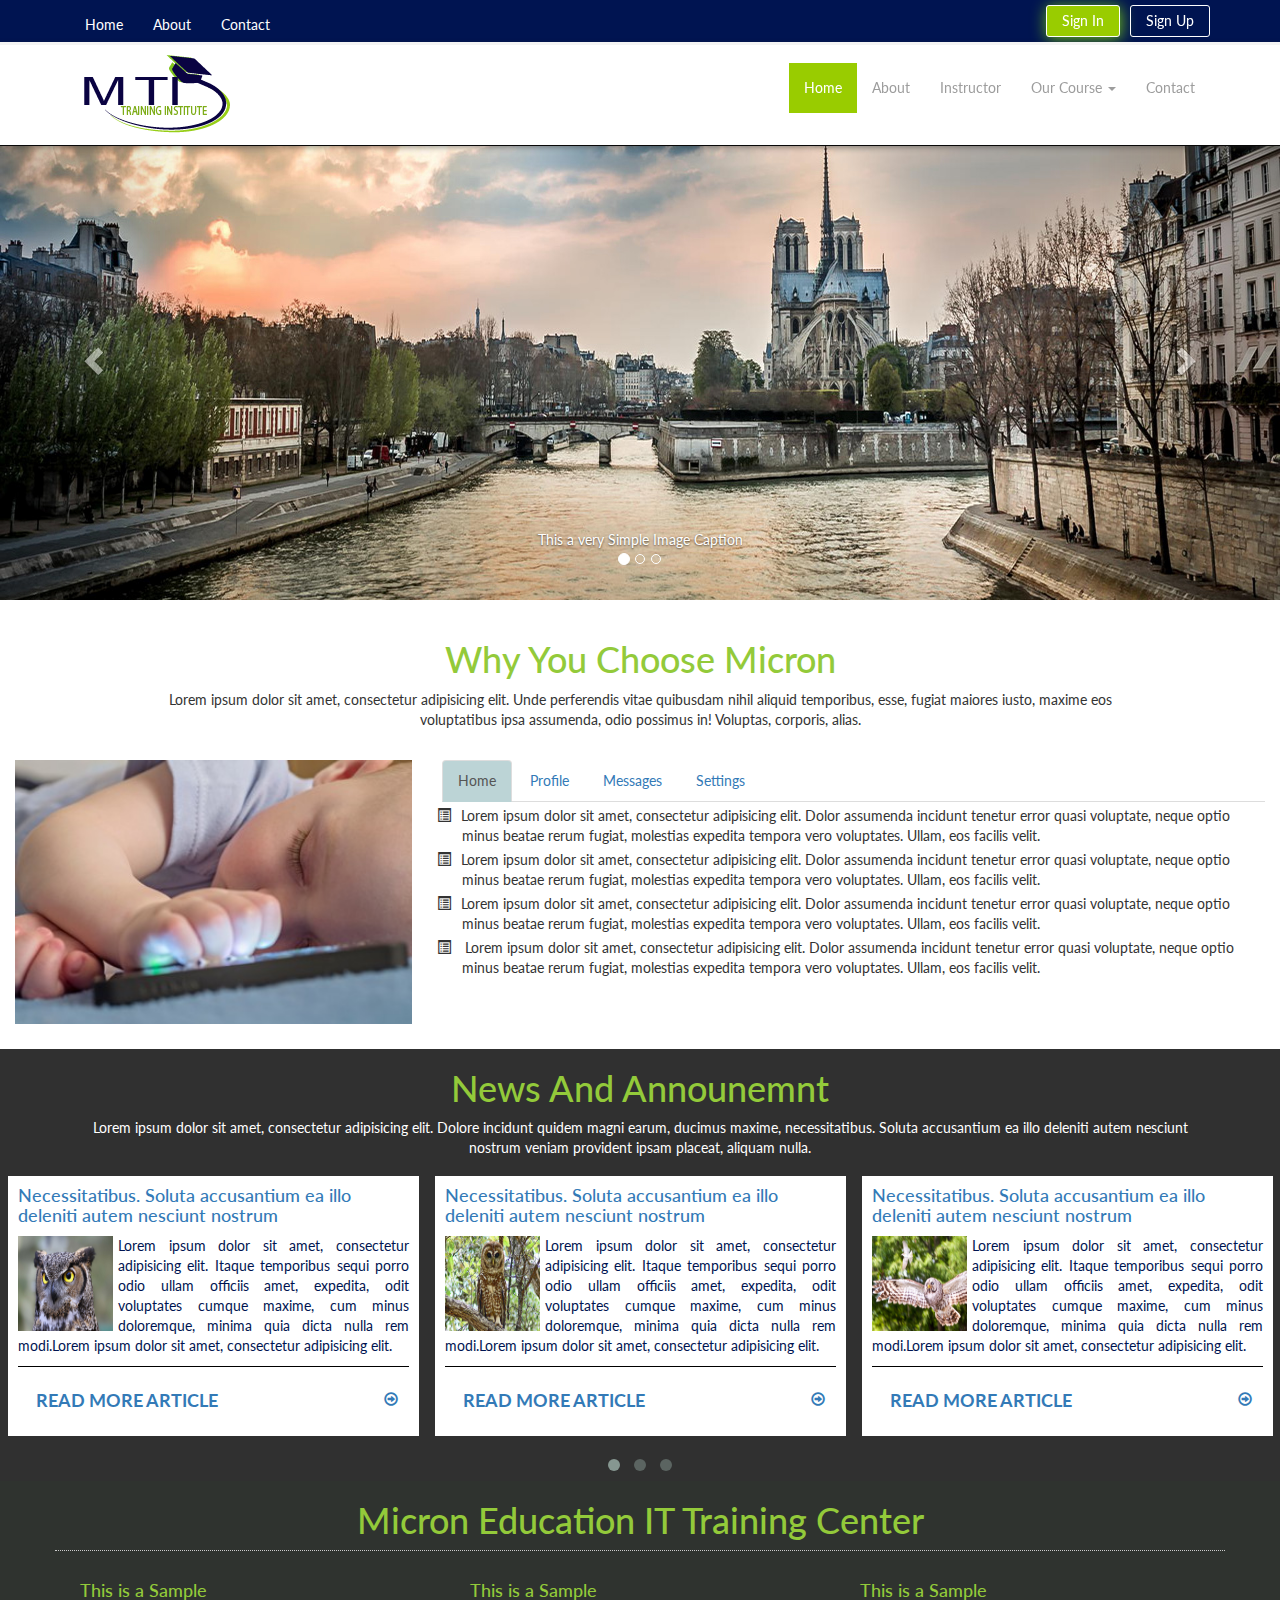
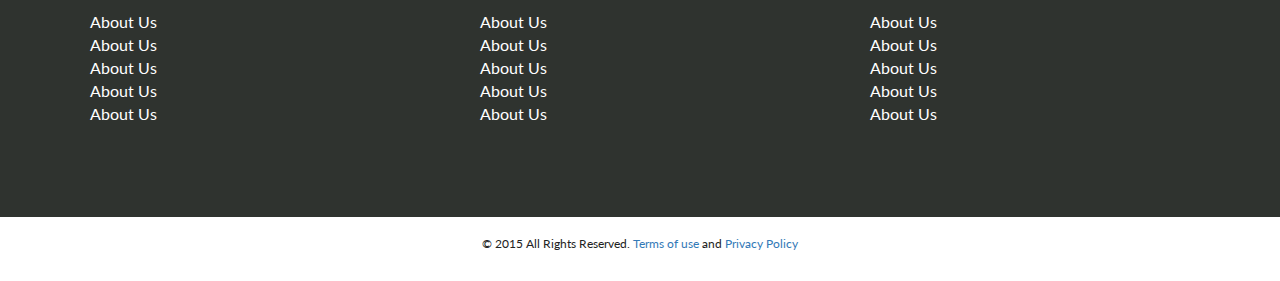
==== commit 4f9b75b4: "update home page and css" ====
--- a/index.html
+++ b/index.html
@@ -211,11 +211,15 @@
 
         <section> <!-- Why Choose MiCron -->
             <div id="micron_speciality">
+                <div class="header">
+                        <div class="container-small text-center">
+                            <h1>Why You Choose Micron</h1>
+                            <p>Lorem ipsum dolor sit amet, consectetur adipisicing elit. Unde perferendis vitae quibusdam nihil aliquid temporibus, esse, fugiat maiores iusto, maxime eos voluptatibus ipsa assumenda, odio possimus in! Voluptas, corporis, alias.</p>
+                        </div>
+                    </div>
                 <div class="container-fluid">
-                    <div class="header text-center">
-                        <h1>Why Choose Micron</h1>
-                        <p>Lorem ipsum dolor sit amet, consectetur adipisicing elit. Unde perferendis vitae quibusdam nihil aliquid temporibus, esse, fugiat maiores iusto, maxime eos voluptatibus ipsa assumenda, odio possimus in! Voluptas, corporis, alias.</p>
-                    </div>
+                    
+                    
                     <div class="row">
                         <div class="col-md-4">
                             <div class="image">
@@ -270,73 +274,7 @@
 
 
 
-    <section> <!-- Why Choose MiCron -->
-            <div id="micron_speciality">
-                <div class="container-fluid">
-                    <div class="header text-center">
-                        <h1>Why Choose Micron</h1>
-                        <p>Lorem ipsum dolor sit amet, consectetur adipisicing elit. Unde perferendis vitae quibusdam nihil aliquid temporibus, esse, fugiat maiores iusto, maxime eos voluptatibus ipsa assumenda, odio possimus in! Voluptas, corporis, alias.</p>
-                    </div>
-                    <div class="row">
-                        <div class="col-md-4">
-                            <div class="image">
-                                <img src="assets/IS09AN8BG.jpg" alt="">
-                            </div>
-                        </div>
-                        <div class="col-md-8">
-                            <div id="collapse">
-                                <div class="panel-group" id="accordion" role="tablist" aria-multiselectable="true">
-  <div class="panel ">
-    <div class="panel-heading" role="tab" id="headingOne">
-      <h4 class="panel-title">
-        <a role="button" data-toggle="collapse" data-parent="#accordion" href="#collapseOne" aria-expanded="true" aria-controls="collapseOne">
-          Collapsible Group Item #1
-        </a>
-      </h4>
-    </div>
-    <div id="collapseOne" class="panel-collapse collapse in" role="tabpanel" aria-labelledby="headingOne">
-      <div class="panel-body">
-        Anim pariatur cliche reprehenderit, enim eiusmod high life accusamus terry richardson ad squid. 3 wolf moon officia aute, non cupidatat skateboard dolor brunch. Food truck quinoa nesciunt laborum eiusmod. Brunch 3 wolf moon tempor, sunt aliqua put a bird on it squid single-origin coffee nulla assumenda shoreditch et. Nihil anim keffiyeh helvetica, craft beer labore wes anderson cred nesciunt sapiente ea proident. Ad vegan excepteur butcher vice lomo. Leggings occaecat craft beer farm-to-table, raw denim aesthetic synth nesciunt you probably haven't heard of them accusamus labore sustainable VHS.
-      </div>
-    </div>
-  </div>
-  <div class="panel panel-default">
-    <div class="panel-heading" role="tab" id="headingTwo">
-      <h4 class="panel-title">
-        <a class="collapsed" role="button" data-toggle="collapse" data-parent="#accordion" href="#collapseTwo" aria-expanded="false" aria-controls="collapseTwo">
-          Collapsible Group Item #2
-        </a>
-      </h4>
-    </div>
-    <div id="collapseTwo" class="panel-collapse collapse" role="tabpanel" aria-labelledby="headingTwo">
-      <div class="panel-body">
-        Anim pariatur cliche reprehenderit, enim eiusmod high life accusamus terry richardson ad squid. 3 wolf moon officia aute, non cupidatat skateboard dolor brunch. Food truck quinoa nesciunt laborum eiusmod. Brunch 3 wolf moon tempor, sunt aliqua put a bird on it squid single-origin coffee nulla assumenda shoreditch et. Nihil anim keffiyeh helvetica, craft beer labore wes anderson cred nesciunt sapiente ea proident. Ad vegan excepteur butcher vice lomo. Leggings occaecat craft beer farm-to-table, raw denim aesthetic synth nesciunt you probably haven't heard of them accusamus labore sustainable VHS.
-      </div>
-    </div>
-  </div>
-  <div class="panel panel-default">
-    <div class="panel-heading" role="tab" id="headingThree">
-      <h4 class="panel-title">
-        <a class="collapsed" role="button" data-toggle="collapse" data-parent="#accordion" href="#collapseThree" aria-expanded="false" aria-controls="collapseThree">
-          Collapsible Group Item #3
-        </a>
-      </h4>
-    </div>
-    <div id="collapseThree" class="panel-collapse collapse" role="tabpanel" aria-labelledby="headingThree">
-      <div class="panel-body">
-        Anim pariatur cliche reprehenderit, enim eiusmod high life accusamus terry richardson ad squid. 3 wolf moon officia aute, non cupidatat skateboard dolor brunch. Food truck quinoa nesciunt laborum eiusmod. Brunch 3 wolf moon tempor, sunt aliqua put a bird on it squid single-origin coffee nulla assumenda shoreditch et. Nihil anim keffiyeh helvetica, craft beer labore wes anderson cred nesciunt sapiente ea proident. Ad vegan excepteur butcher vice lomo. Leggings occaecat craft beer farm-to-table, raw denim aesthetic synth nesciunt you probably haven't heard of them accusamus labore sustainable VHS.
-      </div>
-    </div>
-  </div>
-</div>
-
-
-                            </div>
-                        </div>
-                    </div>
-                </div>
-            </div>
-        </section>
+    
 
 
 
@@ -365,7 +303,7 @@
                                 <a href="#">
                                     <img src="assets/owl1.jpg" alt="">
                                 </a>
-                                <a href="#">
+                                <a class="paragraph" href="#">
                                     <p>Lorem ipsum dolor sit amet, consectetur adipisicing elit. Itaque temporibus sequi porro odio ullam officiis amet, expedita, odit voluptates cumque maxime, cum minus doloremque, minima quia dicta nulla rem modi.Lorem ipsum dolor sit amet, consectetur adipisicing elit. </p>
                                 </a>
                                 <div class="news-list-footer">
@@ -386,7 +324,7 @@
                                 <a href="#">
                                     <img src="assets/owl2.jpg" alt="">
                                 </a>
-                                <a href="#">
+                                <a class="paragraph" href="#">
                                     <p>Lorem ipsum dolor sit amet, consectetur adipisicing elit. Itaque temporibus sequi porro odio ullam officiis amet, expedita, odit voluptates cumque maxime, cum minus doloremque, minima quia dicta nulla rem modi.Lorem ipsum dolor sit amet, consectetur adipisicing elit. </p>
                                 </a>
                                 <div class="news-list-footer">
@@ -407,7 +345,7 @@
                                 <a href="#">
                                     <img src="assets/owl3.jpg" alt="">
                                 </a>
-                                <a href="#">
+                                <a class="paragraph" href="#">
                                     <p>Lorem ipsum dolor sit amet, consectetur adipisicing elit. Itaque temporibus sequi porro odio ullam officiis amet, expedita, odit voluptates cumque maxime, cum minus doloremque, minima quia dicta nulla rem modi.Lorem ipsum dolor sit amet, consectetur adipisicing elit. </p>
                                 </a>
                                 <div class="news-list-footer">
@@ -428,7 +366,7 @@
                                 <a href="#">
                                     <img src="assets/owl4.jpg" alt="">
                                 </a>
-                                <a href="#">
+                                <a class="paragraph" href="#">
                                     <p>Lorem ipsum dolor sit amet, consectetur adipisicing elit. Itaque temporibus sequi porro odio ullam officiis amet, expedita, odit voluptates cumque maxime, cum minus doloremque, minima quia dicta nulla rem modi.Lorem ipsum dolor sit amet, consectetur adipisicing elit. </p>
                                 </a>
                                 <div class="news-list-footer">
@@ -449,7 +387,7 @@
                                 <a href="#">
                                     <img src="assets/owl5.jpg" alt="">
                                 </a>
-                                <a href="#">
+                                <a class="paragraph" href="#">
                                     <p>Lorem ipsum dolor sit amet, consectetur adipisicing elit. Itaque temporibus sequi porro odio ullam officiis amet, expedita, odit voluptates cumque maxime, cum minus doloremque, minima quia dicta nulla rem modi.Lorem ipsum dolor sit amet, consectetur adipisicing elit. </p>
                                 </a>
                                 <div class="news-list-footer">
@@ -470,7 +408,7 @@
                                 <a href="#">
                                     <img src="assets/owl6.jpg" alt="">
                                 </a>
-                                <a href="#">
+                                <a class="paragraph" href="#">
                                     <p>Lorem ipsum dolor sit amet, consectetur adipisicing elit. Itaque temporibus sequi porro odio ullam officiis amet, expedita, odit voluptates cumque maxime, cum minus doloremque, minima quia dicta nulla rem modi.Lorem ipsum dolor sit amet, consectetur adipisicing elit. </p>
                                 </a>
                                 <div class="news-list-footer">
@@ -491,7 +429,7 @@
                                 <a href="#">
                                     <img src="assets/owl7.jpg" alt="">
                                 </a>
-                                <a href="#">
+                                <a class="paragraph" href="#">
                                     <p>Lorem ipsum dolor sit amet, consectetur adipisicing elit. Itaque temporibus sequi porro odio ullam officiis amet, expedita, odit voluptates cumque maxime, cum minus doloremque, minima quia dicta nulla rem modi.Lorem ipsum dolor sit amet, consectetur adipisicing elit. </p>
                                 </a>
                                 <div class="news-list-footer">
@@ -512,7 +450,7 @@
                                 <a href="#">
                                     <img src="assets/owl8.jpg" alt="">
                                 </a>
-                                <a href="#">
+                                <a class="paragraph" href="#">
                                     <p>Lorem ipsum dolor sit amet, consectetur adipisicing elit. Itaque temporibus sequi porro odio ullam officiis amet, expedita, odit voluptates cumque maxime, cum minus doloremque, minima quia dicta nulla rem modi.Lorem ipsum dolor sit amet, consectetur adipisicing elit. </p>
                                 </a>
                                 <div class="news-list-footer">
--- a/assets/css/custom.css
+++ b/assets/css/custom.css
@@ -28,6 +28,12 @@
 
 .padding__bottom--0{
     padding-bottom: 0;
+}
+
+.container-small{
+    width: 75%;
+    margin-left: auto;
+    margin-right: auto;
 }
 
 .full-width{
@@ -139,9 +145,19 @@
 
 /* Why Choose Micron */
 #micron_speciality{
-    background: #d5ddde;
+    background: #FFFFFF;
     padding-bottom: 25px;
 }
+
+#micron_speciality .container-small{
+    padding-top: 20px;
+    padding-bottom: 20px;
+}
+
+#micron_speciality .header{
+    background: #FFFFFF;
+}
+
 #micron_speciality .image img{
     width: 100%;
 }
@@ -200,8 +216,16 @@
 
 /* News and Announcement */
 
+#news_announcement{
+    background: #303030;
+}
+
+div#news_announcement .header > p{
+    color: #fff;
+}
+
 div#micron_speciality .header h1, div#news_announcement .header h1{
-    color: #001451;
+    color: #93CA3A;
 }
 
 .news_slide #owl-demo .item .news-list{
@@ -277,6 +301,10 @@
     color: #fff;
 }
 
+div.news-list > a.paragraph{
+    text-decoration: none;
+}
+
 .news_slide #owl-demo .item .news-list .news-list-footer a span.glyphicon-upload{
     
     -ms-transform: rotate(90deg); /* IE 9 */
@@ -288,19 +316,18 @@
 
 footer{
     color: #b0b0b0;
-    
     min-height: 400px;
     position: relative;
     background: url('../../images/subtle_white_mini_waves.png');
 }
 
 footer .footer{
-    background: rgba(47, 51, 47, 0.7);
+    background: rgba(47, 51, 47, 1);
     height: 400px;
 }
 
 footer .footer-logo h1{
-    color: #fff;
+    color: #93CA3A;
     padding-bottom: 10px;
     border-bottom: 1px dotted #ccc;
 }
@@ -311,7 +338,6 @@
     background-color: #ffffff;
     color: #222222;
     text-align: center;
-    
     position: absolute;
     display: block;
     width: 100%;
@@ -321,8 +347,7 @@
 .footer-header{
     width: 100%;
     height: 40px;
-    background: #ccc;
-    color: #000;
+    color: #93CA3A;
 }
 
 .footer-header h4{
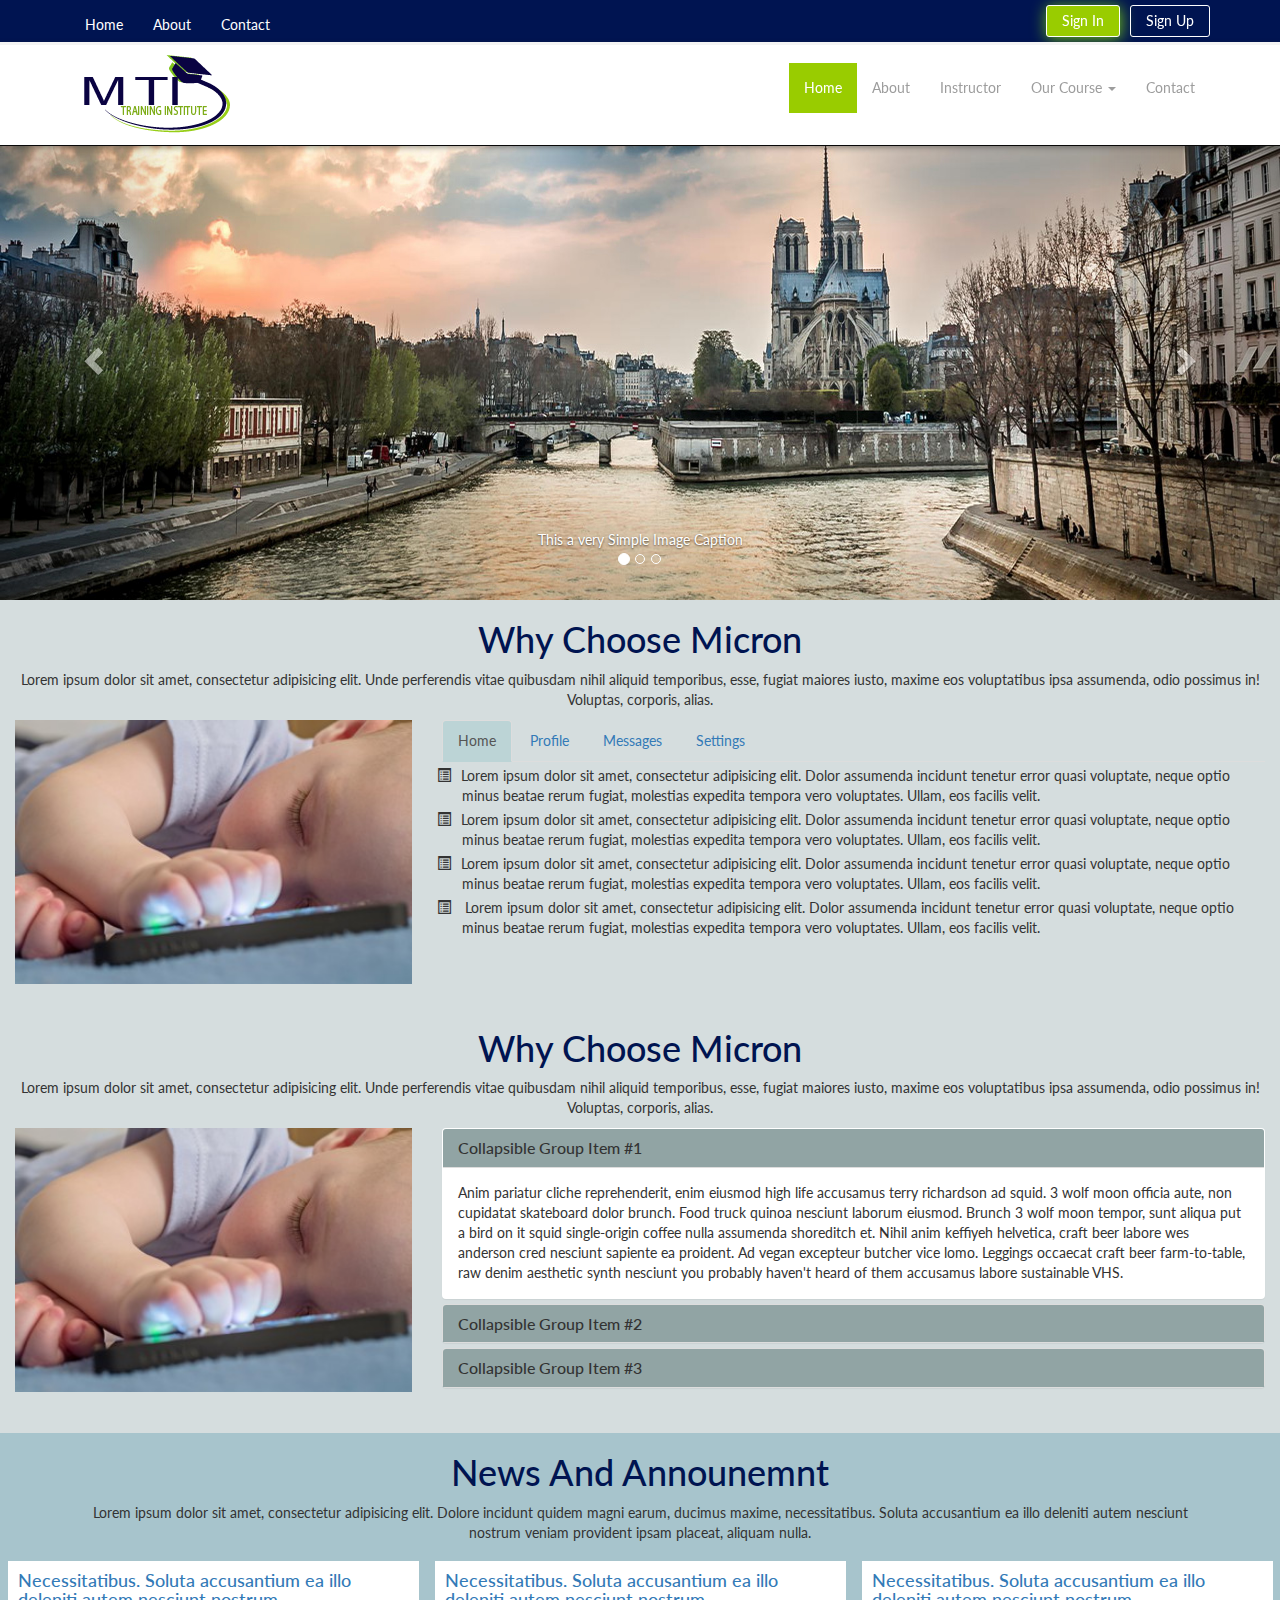
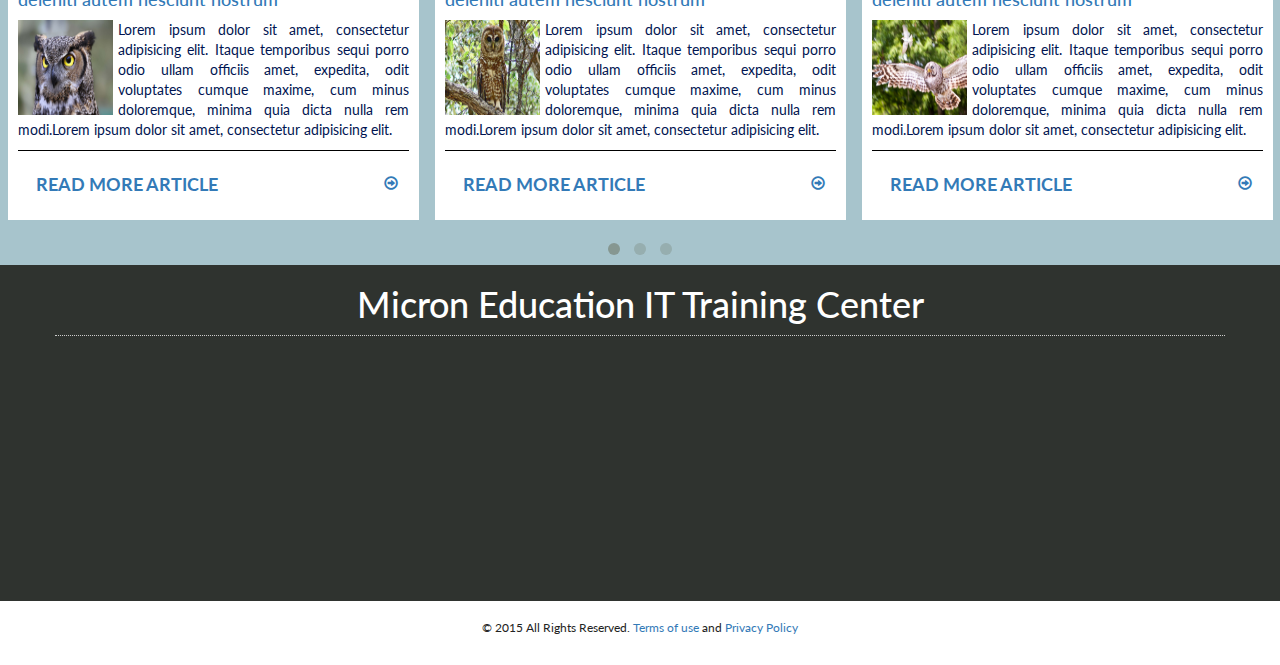
==== commit 6c821920: "modify index and css" ====
--- a/index.html
+++ b/index.html
@@ -98,7 +98,7 @@
                                     <li><a href="#">One more separated link</a></li>
                                 </ul>
                             </li>
-                            <li><a href="#contact">Contact</a></li>
+                            <li><a href="contact.html">Contact</a></li>
                         </ul>
                     </div><!--/.nav-collapse -->
                 </div>
@@ -211,15 +211,11 @@
 
         <section> <!-- Why Choose MiCron -->
             <div id="micron_speciality">
-                <div class="header">
-                        <div class="container-small text-center">
-                            <h1>Why You Choose Micron</h1>
-                            <p>Lorem ipsum dolor sit amet, consectetur adipisicing elit. Unde perferendis vitae quibusdam nihil aliquid temporibus, esse, fugiat maiores iusto, maxime eos voluptatibus ipsa assumenda, odio possimus in! Voluptas, corporis, alias.</p>
-                        </div>
-                    </div>
                 <div class="container-fluid">
-                    
-                    
+                    <div class="header text-center">
+                        <h1>Why Choose Micron</h1>
+                        <p>Lorem ipsum dolor sit amet, consectetur adipisicing elit. Unde perferendis vitae quibusdam nihil aliquid temporibus, esse, fugiat maiores iusto, maxime eos voluptatibus ipsa assumenda, odio possimus in! Voluptas, corporis, alias.</p>
+                    </div>
                     <div class="row">
                         <div class="col-md-4">
                             <div class="image">
@@ -274,7 +270,73 @@
 
 
 
-    
+    <section> <!-- Why Choose MiCron -->
+            <div id="micron_speciality">
+                <div class="container-fluid">
+                    <div class="header text-center">
+                        <h1>Why Choose Micron</h1>
+                        <p>Lorem ipsum dolor sit amet, consectetur adipisicing elit. Unde perferendis vitae quibusdam nihil aliquid temporibus, esse, fugiat maiores iusto, maxime eos voluptatibus ipsa assumenda, odio possimus in! Voluptas, corporis, alias.</p>
+                    </div>
+                    <div class="row">
+                        <div class="col-md-4">
+                            <div class="image">
+                                <img src="assets/IS09AN8BG.jpg" alt="">
+                            </div>
+                        </div>
+                        <div class="col-md-8">
+                            <div id="collapse">
+                                <div class="panel-group" id="accordion" role="tablist" aria-multiselectable="true">
+  <div class="panel ">
+    <div class="panel-heading" role="tab" id="headingOne">
+      <h4 class="panel-title">
+        <a role="button" data-toggle="collapse" data-parent="#accordion" href="#collapseOne" aria-expanded="true" aria-controls="collapseOne">
+          Collapsible Group Item #1
+        </a>
+      </h4>
+    </div>
+    <div id="collapseOne" class="panel-collapse collapse in" role="tabpanel" aria-labelledby="headingOne">
+      <div class="panel-body">
+        Anim pariatur cliche reprehenderit, enim eiusmod high life accusamus terry richardson ad squid. 3 wolf moon officia aute, non cupidatat skateboard dolor brunch. Food truck quinoa nesciunt laborum eiusmod. Brunch 3 wolf moon tempor, sunt aliqua put a bird on it squid single-origin coffee nulla assumenda shoreditch et. Nihil anim keffiyeh helvetica, craft beer labore wes anderson cred nesciunt sapiente ea proident. Ad vegan excepteur butcher vice lomo. Leggings occaecat craft beer farm-to-table, raw denim aesthetic synth nesciunt you probably haven't heard of them accusamus labore sustainable VHS.
+      </div>
+    </div>
+  </div>
+  <div class="panel panel-default">
+    <div class="panel-heading" role="tab" id="headingTwo">
+      <h4 class="panel-title">
+        <a class="collapsed" role="button" data-toggle="collapse" data-parent="#accordion" href="#collapseTwo" aria-expanded="false" aria-controls="collapseTwo">
+          Collapsible Group Item #2
+        </a>
+      </h4>
+    </div>
+    <div id="collapseTwo" class="panel-collapse collapse" role="tabpanel" aria-labelledby="headingTwo">
+      <div class="panel-body">
+        Anim pariatur cliche reprehenderit, enim eiusmod high life accusamus terry richardson ad squid. 3 wolf moon officia aute, non cupidatat skateboard dolor brunch. Food truck quinoa nesciunt laborum eiusmod. Brunch 3 wolf moon tempor, sunt aliqua put a bird on it squid single-origin coffee nulla assumenda shoreditch et. Nihil anim keffiyeh helvetica, craft beer labore wes anderson cred nesciunt sapiente ea proident. Ad vegan excepteur butcher vice lomo. Leggings occaecat craft beer farm-to-table, raw denim aesthetic synth nesciunt you probably haven't heard of them accusamus labore sustainable VHS.
+      </div>
+    </div>
+  </div>
+  <div class="panel panel-default">
+    <div class="panel-heading" role="tab" id="headingThree">
+      <h4 class="panel-title">
+        <a class="collapsed" role="button" data-toggle="collapse" data-parent="#accordion" href="#collapseThree" aria-expanded="false" aria-controls="collapseThree">
+          Collapsible Group Item #3
+        </a>
+      </h4>
+    </div>
+    <div id="collapseThree" class="panel-collapse collapse" role="tabpanel" aria-labelledby="headingThree">
+      <div class="panel-body">
+        Anim pariatur cliche reprehenderit, enim eiusmod high life accusamus terry richardson ad squid. 3 wolf moon officia aute, non cupidatat skateboard dolor brunch. Food truck quinoa nesciunt laborum eiusmod. Brunch 3 wolf moon tempor, sunt aliqua put a bird on it squid single-origin coffee nulla assumenda shoreditch et. Nihil anim keffiyeh helvetica, craft beer labore wes anderson cred nesciunt sapiente ea proident. Ad vegan excepteur butcher vice lomo. Leggings occaecat craft beer farm-to-table, raw denim aesthetic synth nesciunt you probably haven't heard of them accusamus labore sustainable VHS.
+      </div>
+    </div>
+  </div>
+</div>
+
+
+                            </div>
+                        </div>
+                    </div>
+                </div>
+            </div>
+        </section>
 
 
 
@@ -303,7 +365,7 @@
                                 <a href="#">
                                     <img src="assets/owl1.jpg" alt="">
                                 </a>
-                                <a class="paragraph" href="#">
+                                <a href="#">
                                     <p>Lorem ipsum dolor sit amet, consectetur adipisicing elit. Itaque temporibus sequi porro odio ullam officiis amet, expedita, odit voluptates cumque maxime, cum minus doloremque, minima quia dicta nulla rem modi.Lorem ipsum dolor sit amet, consectetur adipisicing elit. </p>
                                 </a>
                                 <div class="news-list-footer">
@@ -324,7 +386,7 @@
                                 <a href="#">
                                     <img src="assets/owl2.jpg" alt="">
                                 </a>
-                                <a class="paragraph" href="#">
+                                <a href="#">
                                     <p>Lorem ipsum dolor sit amet, consectetur adipisicing elit. Itaque temporibus sequi porro odio ullam officiis amet, expedita, odit voluptates cumque maxime, cum minus doloremque, minima quia dicta nulla rem modi.Lorem ipsum dolor sit amet, consectetur adipisicing elit. </p>
                                 </a>
                                 <div class="news-list-footer">
@@ -345,7 +407,7 @@
                                 <a href="#">
                                     <img src="assets/owl3.jpg" alt="">
                                 </a>
-                                <a class="paragraph" href="#">
+                                <a href="#">
                                     <p>Lorem ipsum dolor sit amet, consectetur adipisicing elit. Itaque temporibus sequi porro odio ullam officiis amet, expedita, odit voluptates cumque maxime, cum minus doloremque, minima quia dicta nulla rem modi.Lorem ipsum dolor sit amet, consectetur adipisicing elit. </p>
                                 </a>
                                 <div class="news-list-footer">
@@ -366,7 +428,7 @@
                                 <a href="#">
                                     <img src="assets/owl4.jpg" alt="">
                                 </a>
-                                <a class="paragraph" href="#">
+                                <a href="#">
                                     <p>Lorem ipsum dolor sit amet, consectetur adipisicing elit. Itaque temporibus sequi porro odio ullam officiis amet, expedita, odit voluptates cumque maxime, cum minus doloremque, minima quia dicta nulla rem modi.Lorem ipsum dolor sit amet, consectetur adipisicing elit. </p>
                                 </a>
                                 <div class="news-list-footer">
@@ -387,7 +449,7 @@
                                 <a href="#">
                                     <img src="assets/owl5.jpg" alt="">
                                 </a>
-                                <a class="paragraph" href="#">
+                                <a href="#">
                                     <p>Lorem ipsum dolor sit amet, consectetur adipisicing elit. Itaque temporibus sequi porro odio ullam officiis amet, expedita, odit voluptates cumque maxime, cum minus doloremque, minima quia dicta nulla rem modi.Lorem ipsum dolor sit amet, consectetur adipisicing elit. </p>
                                 </a>
                                 <div class="news-list-footer">
@@ -408,7 +470,7 @@
                                 <a href="#">
                                     <img src="assets/owl6.jpg" alt="">
                                 </a>
-                                <a class="paragraph" href="#">
+                                <a href="#">
                                     <p>Lorem ipsum dolor sit amet, consectetur adipisicing elit. Itaque temporibus sequi porro odio ullam officiis amet, expedita, odit voluptates cumque maxime, cum minus doloremque, minima quia dicta nulla rem modi.Lorem ipsum dolor sit amet, consectetur adipisicing elit. </p>
                                 </a>
                                 <div class="news-list-footer">
@@ -429,7 +491,7 @@
                                 <a href="#">
                                     <img src="assets/owl7.jpg" alt="">
                                 </a>
-                                <a class="paragraph" href="#">
+                                <a href="#">
                                     <p>Lorem ipsum dolor sit amet, consectetur adipisicing elit. Itaque temporibus sequi porro odio ullam officiis amet, expedita, odit voluptates cumque maxime, cum minus doloremque, minima quia dicta nulla rem modi.Lorem ipsum dolor sit amet, consectetur adipisicing elit. </p>
                                 </a>
                                 <div class="news-list-footer">
@@ -450,7 +512,7 @@
                                 <a href="#">
                                     <img src="assets/owl8.jpg" alt="">
                                 </a>
-                                <a class="paragraph" href="#">
+                                <a href="#">
                                     <p>Lorem ipsum dolor sit amet, consectetur adipisicing elit. Itaque temporibus sequi porro odio ullam officiis amet, expedita, odit voluptates cumque maxime, cum minus doloremque, minima quia dicta nulla rem modi.Lorem ipsum dolor sit amet, consectetur adipisicing elit. </p>
                                 </a>
                                 <div class="news-list-footer">
@@ -470,52 +532,25 @@
         </section>
 
         <footer>
-            <div class="footer">
-                <div class="container">
-                    <div class="row">
-                        <div class="footer-logo">
-                            <h1 class="text-center">Micron Education IT Training Center</h1>
-                        </div>
-                    </div>
-                        <div class="row">
-                            <div class="col-md-4">
-                            <div class="footer-header"><h4>This is a Sample</h4></div>
-                                <ul class="footer-nav">
-                                    <li><a href="">About Us</a></li>
-                                    <li><a href="">About Us</a></li>
-                                    <li><a href="">About Us</a></li>
-                                    <li><a href="">About Us</a></li>
-                                    <li><a href="">About Us</a></li>
-                                </ul>
-                            </div>
-                            <div class="col-md-4">
-                            <div class="footer-header"><h4>This is a Sample</h4></div>
-                                <ul class="footer-nav">
-                                    <li><a href="">About Us</a></li>
-                                    <li><a href="">About Us</a></li>
-                                    <li><a href="">About Us</a></li>
-                                    <li><a href="">About Us</a></li>
-                                    <li><a href="">About Us</a></li>
-                                </ul>
-                            </div>
-                            <div class="col-md-4">
-                            <div class="footer-header"><h4>This is a Sample</h4></div>
-                                <ul class="footer-nav">
-                                    <li><a href="">About Us</a></li>
-                                    <li><a href="">About Us</a></li>
-                                    <li><a href="">About Us</a></li>
-                                    <li><a href="">About Us</a></li>
-                                    <li><a href="">About Us</a></li>
-                                </ul>
-                            </div>
-                        </div>
-                    </div>
-
-                    <div class="copyright_wrap">
-                        <div class="content_wrap">
-                            <p>© 2015 All Rights Reserved. <a href="#">Terms of use</a> and <a href="#">Privacy Policy</a></p>
-                        </div>
-                    </div>
+            <div class="container">
+            <div class="row">
+                <div class="footer-logo">
+                    <h1 class="text-center">Micron Education IT Training Center</h1>
+                </div>
+            </div>
+                <div class="row">
+                    <div class="col-md-4">
+                        
+                    </div>
+                    <div class="col-md-4"></div>
+                    <div class="col-md-4"></div>
+                </div>
+            </div>
+
+            <div class="copyright_wrap">
+                <div class="content_wrap">
+                    <p>© 2015 All Rights Reserved. <a href="#">Terms of use</a> and <a href="#">Privacy Policy</a></p>
+                </div>
             </div>
         </footer>
 
--- a/assets/css/custom.css
+++ b/assets/css/custom.css
@@ -28,12 +28,6 @@
 
 .padding__bottom--0{
     padding-bottom: 0;
-}
-
-.container-small{
-    width: 75%;
-    margin-left: auto;
-    margin-right: auto;
 }
 
 .full-width{
@@ -73,7 +67,7 @@
 
 .navbar-inverse .navbar-nav>.open>a, .navbar-inverse .navbar-nav>.open>a:focus, .navbar-inverse .navbar-nav>.open>a:hover {
     color: #fff;
-    background-color: #080808;
+    background-color: #99CC00;
 }
 
 .secondary-nav{
@@ -145,19 +139,9 @@
 
 /* Why Choose Micron */
 #micron_speciality{
-    background: #FFFFFF;
+    background: #d5ddde;
     padding-bottom: 25px;
 }
-
-#micron_speciality .container-small{
-    padding-top: 20px;
-    padding-bottom: 20px;
-}
-
-#micron_speciality .header{
-    background: #FFFFFF;
-}
-
 #micron_speciality .image img{
     width: 100%;
 }
@@ -216,16 +200,8 @@
 
 /* News and Announcement */
 
-#news_announcement{
-    background: #303030;
-}
-
-div#news_announcement .header > p{
-    color: #fff;
-}
-
 div#micron_speciality .header h1, div#news_announcement .header h1{
-    color: #93CA3A;
+    color: #001451;
 }
 
 .news_slide #owl-demo .item .news-list{
@@ -301,10 +277,6 @@
     color: #fff;
 }
 
-div.news-list > a.paragraph{
-    text-decoration: none;
-}
-
 .news_slide #owl-demo .item .news-list .news-list-footer a span.glyphicon-upload{
     
     -ms-transform: rotate(90deg); /* IE 9 */
@@ -316,18 +288,17 @@
 
 footer{
     color: #b0b0b0;
+    
     min-height: 400px;
     position: relative;
     background: url('../../images/subtle_white_mini_waves.png');
-}
-
-footer .footer{
+
     background: rgba(47, 51, 47, 1);
-    height: 400px;
+
 }
 
 footer .footer-logo h1{
-    color: #93CA3A;
+    color: #fff;
     padding-bottom: 10px;
     border-bottom: 1px dotted #ccc;
 }
@@ -338,30 +309,9 @@
     background-color: #ffffff;
     color: #222222;
     text-align: center;
+    
     position: absolute;
     display: block;
     width: 100%;
     bottom: 0;
-}
-
-.footer-header{
-    width: 100%;
-    height: 40px;
-    color: #93CA3A;
-}
-
-.footer-header h4{
-    padding: 10px 10px;
-}
-
-ul.footer-nav{
-    list-style-type: none;
-    font-size: 14px;
-    padding-left: 20px;
-}
-
-ul.footer-nav li a{
-    text-transform: none;
-    color: #fff;
-    font-size: 16px;
 }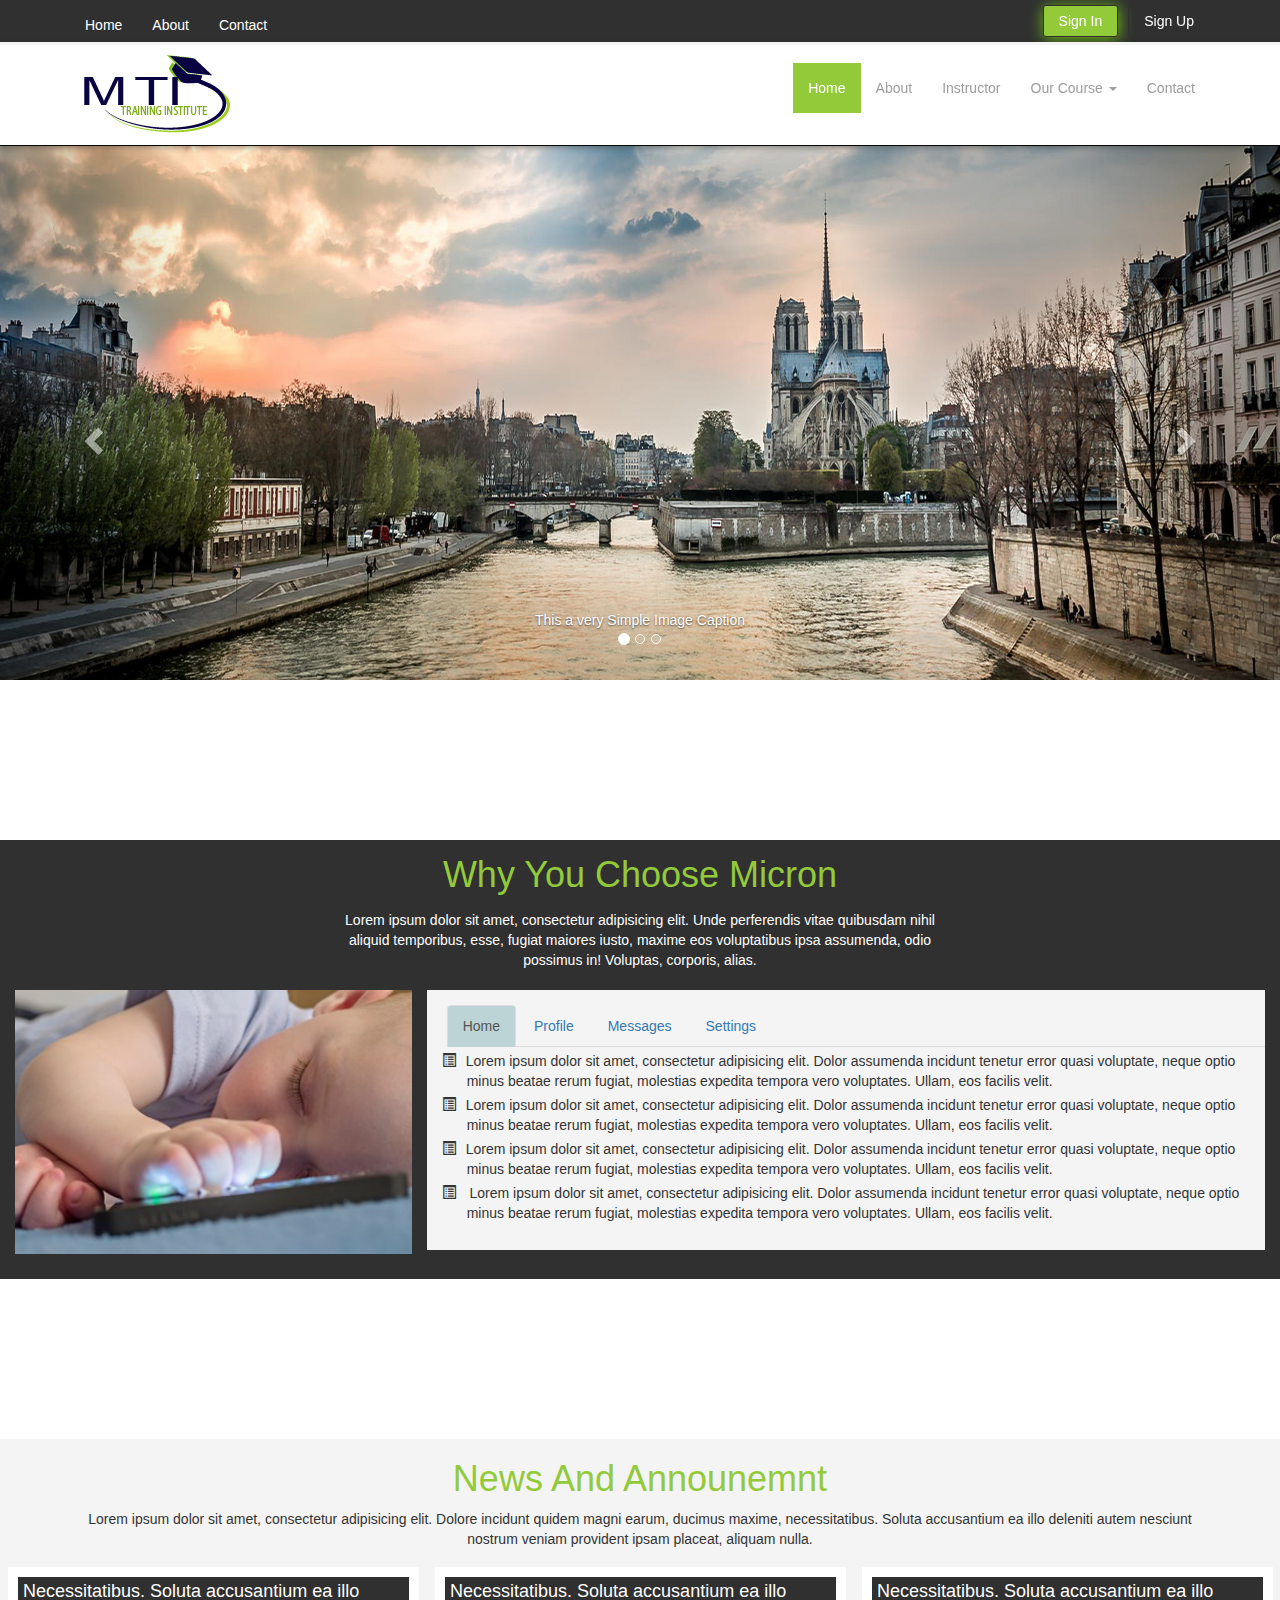
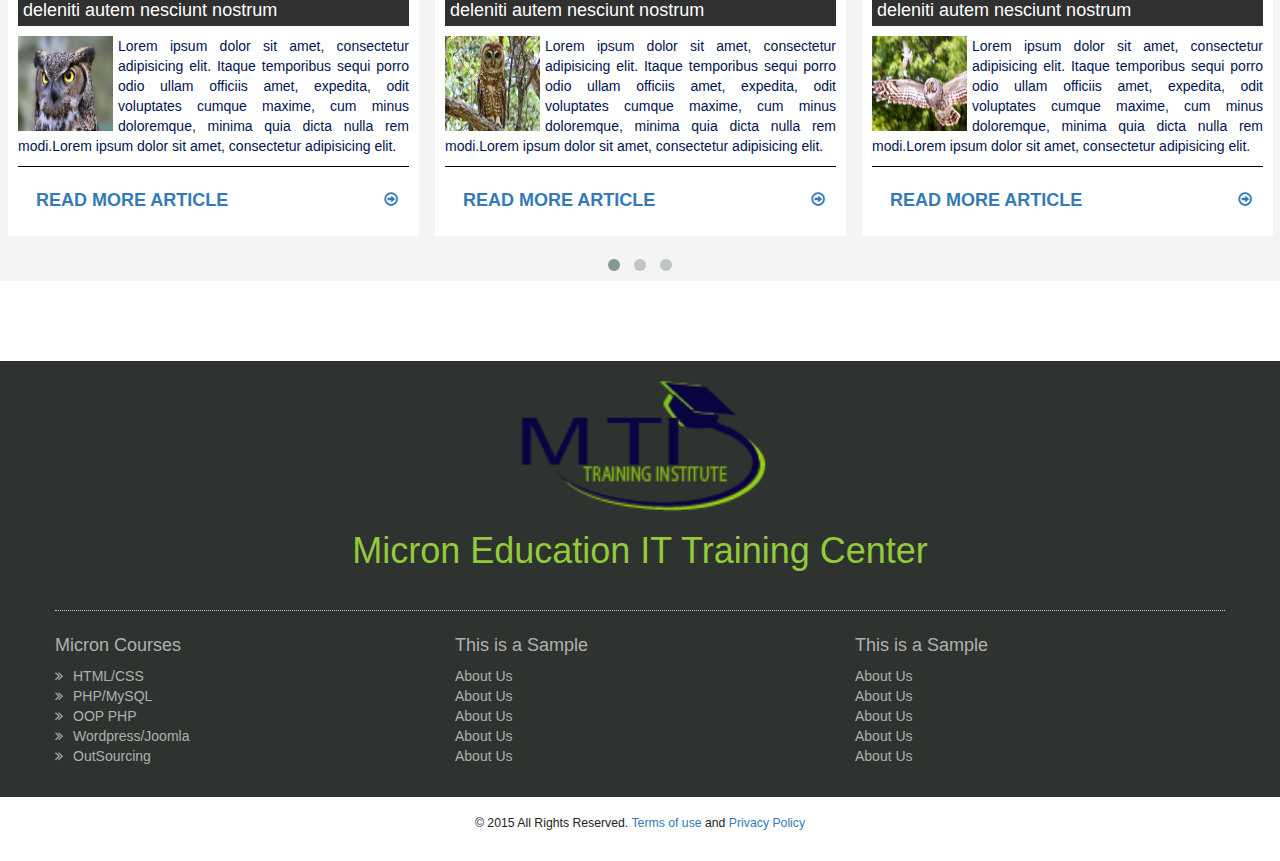
==== commit 7d2c5340: "add font-awesome and contact page design" ====
--- a/index.html
+++ b/index.html
@@ -6,13 +6,13 @@
         <meta name="viewport" content="width=device-width, initial-scale=1">
 
         <link rel="shortcut icon" href="images/favicon.ico" />
-        
+
         <!-- The above 3 meta tags *must* come first in the head; any other head content must come *after* these tags -->
         <title>Micron Training Institute </title>
 
         <!-- Bootstrap -->
         <link href="assets/css/bootstrap.min.css" rel="stylesheet">
-    
+
         <!-- Google Font Include --> 
         <link rel="stylesheet" type="text/css" href="http://fonts.googleapis.com/css?family=Lato">
 
@@ -21,6 +21,10 @@
         <link rel="stylesheet" href="assets/owl-carousel/owl.carousel.css">
         <link rel="stylesheet" href="assets/owl-carousel/owl.transitions.css">
         <link rel="stylesheet" href="assets/owl-carousel/owl.theme.css">
+
+        <link rel="stylesheet" href="assets/css/font-awesome.min.css">
+
+        
 
 
         <!-- HTML5 shim and Respond.js for IE8 support of HTML5 elements and media queries -->
@@ -42,20 +46,20 @@
                                 <div class="col-md-4">
 
                                     <ul class="nav navbar-nav">
-                                        <li class="active"><a href="#">Home</a></li>
+                                        <li class="active"><a href="index.html">Home</a></li>
                                         <li><a href="#about">About</a></li>
                                         <li><a href="#contact">Contact</a></li>
                                     </ul>
 
                                 </div>
-                                
+
                                 <div class="col-md-4"></div>
-                                
+
                                 <div class="col-md-4">
                                     <ul class="nav navbar-nav auth float--right">
                                         <li class="active"><a href="#" data-toggle="modal" data-target="#myLoginModal">
-                                            Sign In
-                                        </a></li>
+                                                Sign In
+                                            </a></li>
                                         <li><a href="#about">Sign Up</a></li>
                                     </ul>
                                 </div>
@@ -81,9 +85,9 @@
                             </a>
                         </div>
                     </div>
-                    <div id="navbar" class="navbar-collapse collapse float--right" aria-expanded="false" style="height: 1px;">
+                    <div id="navbar" class="navbar-collapse collapse float--right  xs__float--none" aria-expanded="false" style="height: 1px;">
                         <ul class="nav navbar-nav">
-                            <li class="active"><a href="#">Home</a></li>
+                            <li class="active"><a href="index.html">Home</a></li>
                             <li><a href="#about">About</a></li>
                             <li><a href="#contact">Instructor</a></li>
                             <li class="dropdown">
@@ -105,60 +109,60 @@
             </nav>
         </header>
 
-        
+
         <!-- Modal -->
         <div class="modal fade" id="myLoginModal" tabindex="-1" role="dialog" aria-labelledby="myModalLabel">
-          <div class="modal-dialog" role="document">
-            <div class="modal-content">
-              <div class="modal-header">
-                <button type="button" class="close" data-dismiss="modal" aria-label="Close"><span aria-hidden="true">&times;</span></button>
-                <h4 class="modal-title" id="myModalLabel">Sign In</h4>
-              </div>
-              <div class="modal-body">
+            <div class="modal-dialog" role="document">
+                <div class="modal-content">
+                    <div class="modal-header">
+                        <button type="button" class="close" data-dismiss="modal" aria-label="Close"><span aria-hidden="true">&times;</span></button>
+                        <h4 class="modal-title" id="myModalLabel">Sign In</h4>
+                    </div>
+                    <div class="modal-body">
                         <div class="row">
                             <div class="col-md-11">
                                 <div class="gorm-group">
                                     <div class="row login-content">
-<form action="http://get4xrebate.sportztime.com/user/check_user_login" method="POST">
-                                        <div class="col-md-5">
-                                            <label for="Email">Email Address <span class="pull-right text-right">:</span> </label>
-                                        </div>
-                                        <div class="col-md-7">
-                                            <input type="email" name="user_email_address" class="form-control">
-                                        </div>
-
-                                        <div class="col-md-5">
-                                            <label for="Password">Password <span class="pull-right text-right">:</span> </label>
-                                        </div>
-                                        <div class="col-md-7">
-                                            <input type="password" name="user_password" class="form-control margin__bottom--5">
-                                            <a href="" class="padding__bottom--5 pull-right">Forget Password</a>
-                                        </div>
-
-                                        <div class="col-md-5"></div>
-
-                                        <div class="col-md-7 login_reg_button">
-
-                                            <div class="col-md-6">
-                                                <button type="submit" class="btn btn-super full-width pull-left" name="login-button">Sign In </button>
+                                        <form action="http://get4xrebate.sportztime.com/user/check_user_login" method="POST">
+                                            <div class="col-md-5">
+                                                <label for="Email">Email Address <span class="pull-right text-right">:</span> </label>
                                             </div>
-                                            <div class="col-md-6">
-                                                <button type="submit" class="btn btn-super full-width pull-right" name="login-button">Sign Up </button>
+                                            <div class="col-md-7">
+                                                <input type="email" name="user_email_address" class="form-control">
                                             </div>
-                                            
-
-                                        </div>
-</form>
+
+                                            <div class="col-md-5">
+                                                <label for="Password">Password <span class="pull-right text-right">:</span> </label>
+                                            </div>
+                                            <div class="col-md-7">
+                                                <input type="password" name="user_password" class="form-control margin__bottom--5">
+                                                <a href="" class="padding__bottom--5 pull-right">Forget Password</a>
+                                            </div>
+
+                                            <div class="col-md-5"></div>
+
+                                            <div class="col-md-7 login_reg_button">
+
+                                                <div class="col-md-6">
+                                                    <button type="submit" class="btn btn-super full-width pull-left" name="login-button">Sign In </button>
+                                                </div>
+                                                <div class="col-md-6">
+                                                    <button type="submit" class="btn btn-super full-width pull-right" name="login-button">Sign Up </button>
+                                                </div>
+
+
+                                            </div>
+                                        </form>
                                     </div>
                                 </div>
                             </div>
                         </div>
                     </div>
-              <div class="modal-footer">
-                
-              </div>
-            </div>
-          </div>
+                    <div class="modal-footer">
+
+                    </div>
+                </div>
+            </div>
         </div>
 
         <!-- ----------------------------- -->
@@ -212,133 +216,86 @@
         <section> <!-- Why Choose MiCron -->
             <div id="micron_speciality">
                 <div class="container-fluid">
-                    <div class="header text-center">
-                        <h1>Why Choose Micron</h1>
+                    <div class="header">
+                        <div class="half-width primary__virtical-center clearfix text-center">
+                        <h1 class="child__virtical-center">Why You Choose Micron</h1>
+                        
+                        </div>
+
+
+                    <div class="text-center paragraph half-width">
                         <p>Lorem ipsum dolor sit amet, consectetur adipisicing elit. Unde perferendis vitae quibusdam nihil aliquid temporibus, esse, fugiat maiores iusto, maxime eos voluptatibus ipsa assumenda, odio possimus in! Voluptas, corporis, alias.</p>
                     </div>
+
+                    </div>
                     <div class="row">
-                        <div class="col-md-4">
+                        <div class="col-md-4 col-sm-4">
                             <div class="image">
                                 <img src="assets/IS09AN8BG.jpg" alt="">
                             </div>
                         </div>
-                        <div class="col-md-8">
+                        <div class="col-md-8 col-sm-8">
                             <div id="tab">
                                 <div> <!-- Main Tab start From Here --> 
-                                      <!-- Nav tabs -->
-                                      <ul class="nav nav-tabs" role="tablist">
+                                    <!-- Nav tabs -->
+                                    <ul class="nav nav-tabs" role="tablist">
                                         <li role="presentation" class="active"><a href="#home" aria-controls="home" role="tab" data-toggle="tab">Home</a></li>
                                         <li role="presentation"><a href="#profile" aria-controls="profile" role="tab" data-toggle="tab">Profile</a></li>
                                         <li role="presentation"><a href="#messages" aria-controls="messages" role="tab" data-toggle="tab">Messages</a></li>
                                         <li role="presentation"><a href="#settings" aria-controls="settings" role="tab" data-toggle="tab">Settings</a></li>
-                                      </ul>
-
-                                        <div class="tab-content">
-                                          <div role="tabpanel" class="tab-pane fade in active" id="home">
-                                              <ul class="nav tab-content">
-                                                  <li><span class="glyphicon glyphicon-list-alt" area-hidden="treu"></span>Lorem ipsum dolor sit amet, consectetur adipisicing elit. Dolor assumenda incidunt tenetur error quasi voluptate, neque optio minus beatae rerum fugiat, molestias expedita tempora vero voluptates. Ullam, eos facilis velit.</li>
-                                                  <li><span class="glyphicon glyphicon-list-alt" area-hidden="treu"></span>Lorem ipsum dolor sit amet, consectetur adipisicing elit. Dolor assumenda incidunt tenetur error quasi voluptate, neque optio minus beatae rerum fugiat, molestias expedita tempora vero voluptates. Ullam, eos facilis velit.</li>
-                                                  <li><span class="glyphicon glyphicon-list-alt" area-hidden="treu"></span>Lorem ipsum dolor sit amet, consectetur adipisicing elit. Dolor assumenda incidunt tenetur error quasi voluptate, neque optio minus beatae rerum fugiat, molestias expedita tempora vero voluptates. Ullam, eos facilis velit.</li>
-                                                  <li>
+                                    </ul>
+
+                                    <div class="tab-content">
+                                        <div role="tabpanel" class="tab-pane fade in active" id="home">
+                                            <ul class="nav tab-content">
+                                                <li><span class="glyphicon glyphicon-list-alt" area-hidden="treu"></span>Lorem ipsum dolor sit amet, consectetur adipisicing elit. Dolor assumenda incidunt tenetur error quasi voluptate, neque optio minus beatae rerum fugiat, molestias expedita tempora vero voluptates. Ullam, eos facilis velit.</li>
+                                                <li><span class="glyphicon glyphicon-list-alt" area-hidden="treu"></span>Lorem ipsum dolor sit amet, consectetur adipisicing elit. Dolor assumenda incidunt tenetur error quasi voluptate, neque optio minus beatae rerum fugiat, molestias expedita tempora vero voluptates. Ullam, eos facilis velit.</li>
+                                                <li><span class="glyphicon glyphicon-list-alt" area-hidden="treu"></span>Lorem ipsum dolor sit amet, consectetur adipisicing elit. Dolor assumenda incidunt tenetur error quasi voluptate, neque optio minus beatae rerum fugiat, molestias expedita tempora vero voluptates. Ullam, eos facilis velit.</li>
+                                                <li>
                                                     <span class="glyphicon glyphicon-list-alt" area-hidden="treu"></span>
                                                     Lorem ipsum dolor sit amet, consectetur adipisicing elit. Dolor assumenda incidunt tenetur error quasi voluptate, neque optio minus beatae rerum fugiat, molestias expedita tempora vero voluptates. Ullam, eos facilis velit.
-                                                  </li>
-                                              </ul>
-                                          </div>
-                                          <div role="tabpanel" class="tab-pane fade" id="profile">
-                                              Lorem ipsum dolor sit amet, consectetur adipisicing elit. Qui vero quas, et soluta impedit quis, nobis assumenda sunt repellendus facere eius officiis, voluptas doloremque debitis, dolor voluptates nihil magni a.
-                                          </div>
-                                          <div role="tabpanel" class="tab-pane fade" id="messages">
-                                            Lorem ipsum dolor sit amet, consectetur adipisicing elit. Qui vero quas, et soluta impedit quis, nobis assumenda sunt repellendus facere eius officiis, voluptas doloremque debitis, dolor voluptates nihil magni a.
-                                          </div>
-                                          <div role="tabpanel" class="tab-pane fade" id="settings">
-                                            Lorem ipsum dolor sit amet, consectetur adipisicing elit. Qui vero quas, et soluta impedit quis, nobis assumenda sunt repellendus facere eius officiis, voluptas doloremque debitis, dolor voluptates nihil magni a.
-                                          </div>
+                                                </li>
+                                            </ul>
                                         </div>
-
-                                    </div> <!-- / End Tab Area --> 
+                                        <div role="tabpanel" class="tab-pane fade" id="profile">
+<ul class="nav tab-content">
+                                                <li><span class="glyphicon glyphicon-list-alt" area-hidden="treu"></span>Lorem ipsum dolor sit amet, consectetur adipisicing elit. Dolor assumenda incidunt tenetur error quasi voluptate, neque optio minus beatae rerum fugiat, molestias expedita tempora vero voluptates. Ullam, eos facilis velit.</li>
+                                                <li><span class="glyphicon glyphicon-list-alt" area-hidden="treu"></span>Lorem ipsum dolor sit amet, consectetur adipisicing elit. Dolor assumenda incidunt tenetur error quasi voluptate, neque optio minus beatae rerum fugiat, molestias expedita tempora vero voluptates. Ullam, eos facilis velit.</li>
+                                                <li><span class="glyphicon glyphicon-list-alt" area-hidden="treu"></span>Lorem ipsum dolor sit amet, consectetur adipisicing elit. Dolor assumenda incidunt tenetur error quasi voluptate, neque optio minus beatae rerum fugiat, molestias expedita tempora vero voluptates. Ullam, eos facilis velit.</li>
+                                                <li>
+                                                    <span class="glyphicon glyphicon-list-alt" area-hidden="treu"></span>
+                                                    Lorem ipsum dolor sit amet, consectetur adipisicing elit. Dolor assumenda incidunt tenetur error quasi voluptate, neque optio minus beatae rerum fugiat, molestias expedita tempora vero voluptates. Ullam, eos facilis velit.
+                                                </li>
+                                            </ul>                                        </div>
+                                        <div role="tabpanel" class="tab-pane fade" id="messages">
+<ul class="nav tab-content">
+                                                <li><span class="glyphicon glyphicon-list-alt" area-hidden="treu"></span>Lorem ipsum dolor sit amet, consectetur adipisicing elit. Dolor assumenda incidunt tenetur error quasi voluptate, neque optio minus beatae rerum fugiat, molestias expedita tempora vero voluptates. Ullam, eos facilis velit.</li>
+                                                <li><span class="glyphicon glyphicon-list-alt" area-hidden="treu"></span>Lorem ipsum dolor sit amet, consectetur adipisicing elit. Dolor assumenda incidunt tenetur error quasi voluptate, neque optio minus beatae rerum fugiat, molestias expedita tempora vero voluptates. Ullam, eos facilis velit.</li>
+                                                <li><span class="glyphicon glyphicon-list-alt" area-hidden="treu"></span>Lorem ipsum dolor sit amet, consectetur adipisicing elit. Dolor assumenda incidunt tenetur error quasi voluptate, neque optio minus beatae rerum fugiat, molestias expedita tempora vero voluptates. Ullam, eos facilis velit.</li>
+                                                <li>
+                                                    <span class="glyphicon glyphicon-list-alt" area-hidden="treu"></span>
+                                                    Lorem ipsum dolor sit amet, consectetur adipisicing elit. Dolor assumenda incidunt tenetur error quasi voluptate, neque optio minus beatae rerum fugiat, molestias expedita tempora vero voluptates. Ullam, eos facilis velit.
+                                                </li>
+                                            </ul>                                        </div>
+                                        <div role="tabpanel" class="tab-pane fade" id="settings">
+<ul class="nav tab-content">
+                                                <li><span class="glyphicon glyphicon-list-alt" area-hidden="treu"></span>Lorem ipsum dolor sit amet, consectetur adipisicing elit. Dolor assumenda incidunt tenetur error quasi voluptate, neque optio minus beatae rerum fugiat, molestias expedita tempora vero voluptates. Ullam, eos facilis velit.</li>
+                                                <li><span class="glyphicon glyphicon-list-alt" area-hidden="treu"></span>Lorem ipsum dolor sit amet, consectetur adipisicing elit. Dolor assumenda incidunt tenetur error quasi voluptate, neque optio minus beatae rerum fugiat, molestias expedita tempora vero voluptates. Ullam, eos facilis velit.</li>
+                                                <li><span class="glyphicon glyphicon-list-alt" area-hidden="treu"></span>Lorem ipsum dolor sit amet, consectetur adipisicing elit. Dolor assumenda incidunt tenetur error quasi voluptate, neque optio minus beatae rerum fugiat, molestias expedita tempora vero voluptates. Ullam, eos facilis velit.</li>
+                                                <li>
+                                                    <span class="glyphicon glyphicon-list-alt" area-hidden="treu"></span>
+                                                    Lorem ipsum dolor sit amet, consectetur adipisicing elit. Dolor assumenda incidunt tenetur error quasi voluptate, neque optio minus beatae rerum fugiat, molestias expedita tempora vero voluptates. Ullam, eos facilis velit.
+                                                </li>
+                                            </ul>                                        </div>
+                                    </div>
+
+                                </div> <!-- / End Tab Area --> 
                             </div>
                         </div>
                     </div>
                 </div>
             </div>
         </section>
-
-
-
-
-
-
-
-    <section> <!-- Why Choose MiCron -->
-            <div id="micron_speciality">
-                <div class="container-fluid">
-                    <div class="header text-center">
-                        <h1>Why Choose Micron</h1>
-                        <p>Lorem ipsum dolor sit amet, consectetur adipisicing elit. Unde perferendis vitae quibusdam nihil aliquid temporibus, esse, fugiat maiores iusto, maxime eos voluptatibus ipsa assumenda, odio possimus in! Voluptas, corporis, alias.</p>
-                    </div>
-                    <div class="row">
-                        <div class="col-md-4">
-                            <div class="image">
-                                <img src="assets/IS09AN8BG.jpg" alt="">
-                            </div>
-                        </div>
-                        <div class="col-md-8">
-                            <div id="collapse">
-                                <div class="panel-group" id="accordion" role="tablist" aria-multiselectable="true">
-  <div class="panel ">
-    <div class="panel-heading" role="tab" id="headingOne">
-      <h4 class="panel-title">
-        <a role="button" data-toggle="collapse" data-parent="#accordion" href="#collapseOne" aria-expanded="true" aria-controls="collapseOne">
-          Collapsible Group Item #1
-        </a>
-      </h4>
-    </div>
-    <div id="collapseOne" class="panel-collapse collapse in" role="tabpanel" aria-labelledby="headingOne">
-      <div class="panel-body">
-        Anim pariatur cliche reprehenderit, enim eiusmod high life accusamus terry richardson ad squid. 3 wolf moon officia aute, non cupidatat skateboard dolor brunch. Food truck quinoa nesciunt laborum eiusmod. Brunch 3 wolf moon tempor, sunt aliqua put a bird on it squid single-origin coffee nulla assumenda shoreditch et. Nihil anim keffiyeh helvetica, craft beer labore wes anderson cred nesciunt sapiente ea proident. Ad vegan excepteur butcher vice lomo. Leggings occaecat craft beer farm-to-table, raw denim aesthetic synth nesciunt you probably haven't heard of them accusamus labore sustainable VHS.
-      </div>
-    </div>
-  </div>
-  <div class="panel panel-default">
-    <div class="panel-heading" role="tab" id="headingTwo">
-      <h4 class="panel-title">
-        <a class="collapsed" role="button" data-toggle="collapse" data-parent="#accordion" href="#collapseTwo" aria-expanded="false" aria-controls="collapseTwo">
-          Collapsible Group Item #2
-        </a>
-      </h4>
-    </div>
-    <div id="collapseTwo" class="panel-collapse collapse" role="tabpanel" aria-labelledby="headingTwo">
-      <div class="panel-body">
-        Anim pariatur cliche reprehenderit, enim eiusmod high life accusamus terry richardson ad squid. 3 wolf moon officia aute, non cupidatat skateboard dolor brunch. Food truck quinoa nesciunt laborum eiusmod. Brunch 3 wolf moon tempor, sunt aliqua put a bird on it squid single-origin coffee nulla assumenda shoreditch et. Nihil anim keffiyeh helvetica, craft beer labore wes anderson cred nesciunt sapiente ea proident. Ad vegan excepteur butcher vice lomo. Leggings occaecat craft beer farm-to-table, raw denim aesthetic synth nesciunt you probably haven't heard of them accusamus labore sustainable VHS.
-      </div>
-    </div>
-  </div>
-  <div class="panel panel-default">
-    <div class="panel-heading" role="tab" id="headingThree">
-      <h4 class="panel-title">
-        <a class="collapsed" role="button" data-toggle="collapse" data-parent="#accordion" href="#collapseThree" aria-expanded="false" aria-controls="collapseThree">
-          Collapsible Group Item #3
-        </a>
-      </h4>
-    </div>
-    <div id="collapseThree" class="panel-collapse collapse" role="tabpanel" aria-labelledby="headingThree">
-      <div class="panel-body">
-        Anim pariatur cliche reprehenderit, enim eiusmod high life accusamus terry richardson ad squid. 3 wolf moon officia aute, non cupidatat skateboard dolor brunch. Food truck quinoa nesciunt laborum eiusmod. Brunch 3 wolf moon tempor, sunt aliqua put a bird on it squid single-origin coffee nulla assumenda shoreditch et. Nihil anim keffiyeh helvetica, craft beer labore wes anderson cred nesciunt sapiente ea proident. Ad vegan excepteur butcher vice lomo. Leggings occaecat craft beer farm-to-table, raw denim aesthetic synth nesciunt you probably haven't heard of them accusamus labore sustainable VHS.
-      </div>
-    </div>
-  </div>
-</div>
-
-
-                            </div>
-                        </div>
-                    </div>
-                </div>
-            </div>
-        </section>
-
-
 
 
 
@@ -351,13 +308,13 @@
                         <p>Lorem ipsum dolor sit amet, consectetur adipisicing elit. Dolore incidunt quidem magni earum, ducimus maxime, necessitatibus. Soluta accusantium ea illo deleniti autem nesciunt nostrum veniam provident ipsam placeat, aliquam nulla.</p>
                     </div>
 
-                    
+
 
                 </div>
 
                 <div class="news_slide"> <!-- Image Slider Start From Here -->
                     <div id="owl-demo">
-                      <div class="item">
+                        <div class="item">
                             <div class="news-list">
                                 <a href="#">
                                     <h4>Necessitatibus. Soluta accusantium ea illo deleniti autem nesciunt nostrum </h4>
@@ -365,20 +322,20 @@
                                 <a href="#">
                                     <img src="assets/owl1.jpg" alt="">
                                 </a>
-                                <a href="#">
-                                    <p>Lorem ipsum dolor sit amet, consectetur adipisicing elit. Itaque temporibus sequi porro odio ullam officiis amet, expedita, odit voluptates cumque maxime, cum minus doloremque, minima quia dicta nulla rem modi.Lorem ipsum dolor sit amet, consectetur adipisicing elit. </p>
-                                </a>
-                                <div class="news-list-footer">
-                                    <p class="btn half-width pull-left">
-                                        <a href="#">read more article</a>
-                                    </p>
-                                    <a href="" class="pull-right">
-                                        <span class="glyphicon glyphicon-upload" aria-hidden="true"></span>
-                                    </a>
-                                </div>
-                            </div>
-                      </div>
-                      <div class="item">
+                                <a href="#" class="short-description">
+                                    <p>Lorem ipsum dolor sit amet, consectetur adipisicing elit. Itaque temporibus sequi porro odio ullam officiis amet, expedita, odit voluptates cumque maxime, cum minus doloremque, minima quia dicta nulla rem modi.Lorem ipsum dolor sit amet, consectetur adipisicing elit. </p>
+                                </a>
+                                <div class="news-list-footer">
+                                    <p class="btn half-width pull-left">
+                                        <a href="#">read more article</a>
+                                    </p>
+                                    <a href="" class="pull-right">
+                                        <span class="glyphicon glyphicon-upload" aria-hidden="true"></span>
+                                    </a>
+                                </div>
+                            </div>
+                        </div>
+                        <div class="item">
                             <div class="news-list">
                                 <a href="#">
                                     <h4>Necessitatibus. Soluta accusantium ea illo deleniti autem nesciunt nostrum </h4>
@@ -386,20 +343,20 @@
                                 <a href="#">
                                     <img src="assets/owl2.jpg" alt="">
                                 </a>
-                                <a href="#">
-                                    <p>Lorem ipsum dolor sit amet, consectetur adipisicing elit. Itaque temporibus sequi porro odio ullam officiis amet, expedita, odit voluptates cumque maxime, cum minus doloremque, minima quia dicta nulla rem modi.Lorem ipsum dolor sit amet, consectetur adipisicing elit. </p>
-                                </a>
-                                <div class="news-list-footer">
-                                    <p class="btn half-width pull-left">
-                                        <a href="#">read more article</a>
-                                    </p>
-                                    <a href="" class="pull-right">
-                                        <span class="glyphicon glyphicon-upload" aria-hidden="true"></span>
-                                    </a>
-                                </div>
-                            </div>
-                      </div>
-                      <div class="item">
+                                <a href="#" class="short-description">
+                                    <p>Lorem ipsum dolor sit amet, consectetur adipisicing elit. Itaque temporibus sequi porro odio ullam officiis amet, expedita, odit voluptates cumque maxime, cum minus doloremque, minima quia dicta nulla rem modi.Lorem ipsum dolor sit amet, consectetur adipisicing elit. </p>
+                                </a>
+                                <div class="news-list-footer">
+                                    <p class="btn half-width pull-left">
+                                        <a href="#">read more article</a>
+                                    </p>
+                                    <a href="" class="pull-right">
+                                        <span class="glyphicon glyphicon-upload" aria-hidden="true"></span>
+                                    </a>
+                                </div>
+                            </div>
+                        </div>
+                        <div class="item">
                             <div class="news-list">
                                 <a href="#">
                                     <h4>Necessitatibus. Soluta accusantium ea illo deleniti autem nesciunt nostrum </h4>
@@ -407,20 +364,20 @@
                                 <a href="#">
                                     <img src="assets/owl3.jpg" alt="">
                                 </a>
-                                <a href="#">
-                                    <p>Lorem ipsum dolor sit amet, consectetur adipisicing elit. Itaque temporibus sequi porro odio ullam officiis amet, expedita, odit voluptates cumque maxime, cum minus doloremque, minima quia dicta nulla rem modi.Lorem ipsum dolor sit amet, consectetur adipisicing elit. </p>
-                                </a>
-                                <div class="news-list-footer">
-                                    <p class="btn half-width pull-left">
-                                        <a href="#">read more article</a>
-                                    </p>
-                                    <a href="" class="pull-right">
-                                        <span class="glyphicon glyphicon-upload" aria-hidden="true"></span>
-                                    </a>
-                                </div>
-                            </div>
-                      </div>
-                      <div class="item">
+                                <a href="#" class="short-description">
+                                    <p>Lorem ipsum dolor sit amet, consectetur adipisicing elit. Itaque temporibus sequi porro odio ullam officiis amet, expedita, odit voluptates cumque maxime, cum minus doloremque, minima quia dicta nulla rem modi.Lorem ipsum dolor sit amet, consectetur adipisicing elit. </p>
+                                </a>
+                                <div class="news-list-footer">
+                                    <p class="btn half-width pull-left">
+                                        <a href="#">read more article</a>
+                                    </p>
+                                    <a href="" class="pull-right">
+                                        <span class="glyphicon glyphicon-upload" aria-hidden="true"></span>
+                                    </a>
+                                </div>
+                            </div>
+                        </div>
+                        <div class="item">
                             <div class="news-list">
                                 <a href="#">
                                     <h4>Necessitatibus. Soluta accusantium ea illo deleniti autem nesciunt nostrum </h4>
@@ -428,20 +385,20 @@
                                 <a href="#">
                                     <img src="assets/owl4.jpg" alt="">
                                 </a>
-                                <a href="#">
-                                    <p>Lorem ipsum dolor sit amet, consectetur adipisicing elit. Itaque temporibus sequi porro odio ullam officiis amet, expedita, odit voluptates cumque maxime, cum minus doloremque, minima quia dicta nulla rem modi.Lorem ipsum dolor sit amet, consectetur adipisicing elit. </p>
-                                </a>
-                                <div class="news-list-footer">
-                                    <p class="btn half-width pull-left">
-                                        <a href="#">read more article</a>
-                                    </p>
-                                    <a href="" class="pull-right">
-                                        <span class="glyphicon glyphicon-upload" aria-hidden="true"></span>
-                                    </a>
-                                </div>
-                            </div>
-                      </div>
-                      <div class="item">
+                                <a href="#" class="short-description">
+                                    <p>Lorem ipsum dolor sit amet, consectetur adipisicing elit. Itaque temporibus sequi porro odio ullam officiis amet, expedita, odit voluptates cumque maxime, cum minus doloremque, minima quia dicta nulla rem modi.Lorem ipsum dolor sit amet, consectetur adipisicing elit. </p>
+                                </a>
+                                <div class="news-list-footer">
+                                    <p class="btn half-width pull-left">
+                                        <a href="#">read more article</a>
+                                    </p>
+                                    <a href="" class="pull-right">
+                                        <span class="glyphicon glyphicon-upload" aria-hidden="true"></span>
+                                    </a>
+                                </div>
+                            </div>
+                        </div>
+                        <div class="item">
                             <div class="news-list">
                                 <a href="#">
                                     <h4>Necessitatibus. Soluta accusantium ea illo deleniti autem nesciunt nostrum </h4>
@@ -449,20 +406,20 @@
                                 <a href="#">
                                     <img src="assets/owl5.jpg" alt="">
                                 </a>
-                                <a href="#">
-                                    <p>Lorem ipsum dolor sit amet, consectetur adipisicing elit. Itaque temporibus sequi porro odio ullam officiis amet, expedita, odit voluptates cumque maxime, cum minus doloremque, minima quia dicta nulla rem modi.Lorem ipsum dolor sit amet, consectetur adipisicing elit. </p>
-                                </a>
-                                <div class="news-list-footer">
-                                    <p class="btn half-width pull-left">
-                                        <a href="#">read more article</a>
-                                    </p>
-                                    <a href="" class="pull-right">
-                                        <span class="glyphicon glyphicon-upload" aria-hidden="true"></span>
-                                    </a>
-                                </div>
-                            </div>
-                      </div>
-                      <div class="item">
+                                <a href="#" class="short-description">
+                                    <p>Lorem ipsum dolor sit amet, consectetur adipisicing elit. Itaque temporibus sequi porro odio ullam officiis amet, expedita, odit voluptates cumque maxime, cum minus doloremque, minima quia dicta nulla rem modi.Lorem ipsum dolor sit amet, consectetur adipisicing elit. </p>
+                                </a>
+                                <div class="news-list-footer">
+                                    <p class="btn half-width pull-left">
+                                        <a href="#">read more article</a>
+                                    </p>
+                                    <a href="" class="pull-right">
+                                        <span class="glyphicon glyphicon-upload" aria-hidden="true"></span>
+                                    </a>
+                                </div>
+                            </div>
+                        </div>
+                        <div class="item">
                             <div class="news-list">
                                 <a href="#">
                                     <h4>Necessitatibus. Soluta accusantium ea illo deleniti autem nesciunt nostrum </h4>
@@ -470,20 +427,20 @@
                                 <a href="#">
                                     <img src="assets/owl6.jpg" alt="">
                                 </a>
-                                <a href="#">
-                                    <p>Lorem ipsum dolor sit amet, consectetur adipisicing elit. Itaque temporibus sequi porro odio ullam officiis amet, expedita, odit voluptates cumque maxime, cum minus doloremque, minima quia dicta nulla rem modi.Lorem ipsum dolor sit amet, consectetur adipisicing elit. </p>
-                                </a>
-                                <div class="news-list-footer">
-                                    <p class="btn half-width pull-left">
-                                        <a href="#">read more article</a>
-                                    </p>
-                                    <a href="" class="pull-right">
-                                        <span class="glyphicon glyphicon-upload" aria-hidden="true"></span>
-                                    </a>
-                                </div>
-                            </div>
-                      </div>
-                      <div class="item">
+                                <a href="#" class="short-description">
+                                    <p>Lorem ipsum dolor sit amet, consectetur adipisicing elit. Itaque temporibus sequi porro odio ullam officiis amet, expedita, odit voluptates cumque maxime, cum minus doloremque, minima quia dicta nulla rem modi.Lorem ipsum dolor sit amet, consectetur adipisicing elit. </p>
+                                </a>
+                                <div class="news-list-footer">
+                                    <p class="btn half-width pull-left">
+                                        <a href="#">read more article</a>
+                                    </p>
+                                    <a href="" class="pull-right">
+                                        <span class="glyphicon glyphicon-upload" aria-hidden="true"></span>
+                                    </a>
+                                </div>
+                            </div>
+                        </div>
+                        <div class="item">
                             <div class="news-list">
                                 <a href="#">
                                     <h4>Necessitatibus. Soluta accusantium ea illo deleniti autem nesciunt nostrum </h4>
@@ -491,20 +448,20 @@
                                 <a href="#">
                                     <img src="assets/owl7.jpg" alt="">
                                 </a>
-                                <a href="#">
-                                    <p>Lorem ipsum dolor sit amet, consectetur adipisicing elit. Itaque temporibus sequi porro odio ullam officiis amet, expedita, odit voluptates cumque maxime, cum minus doloremque, minima quia dicta nulla rem modi.Lorem ipsum dolor sit amet, consectetur adipisicing elit. </p>
-                                </a>
-                                <div class="news-list-footer">
-                                    <p class="btn half-width pull-left">
-                                        <a href="#">read more article</a>
-                                    </p>
-                                    <a href="" class="pull-right">
-                                        <span class="glyphicon glyphicon-upload" aria-hidden="true"></span>
-                                    </a>
-                                </div>
-                            </div>
-                      </div>
-                      <div class="item">
+                                <a href="#" class="short-description">
+                                    <p>Lorem ipsum dolor sit amet, consectetur adipisicing elit. Itaque temporibus sequi porro odio ullam officiis amet, expedita, odit voluptates cumque maxime, cum minus doloremque, minima quia dicta nulla rem modi.Lorem ipsum dolor sit amet, consectetur adipisicing elit. </p>
+                                </a>
+                                <div class="news-list-footer">
+                                    <p class="btn half-width pull-left">
+                                        <a href="#">read more article</a>
+                                    </p>
+                                    <a href="" class="pull-right">
+                                        <span class="glyphicon glyphicon-upload" aria-hidden="true"></span>
+                                    </a>
+                                </div>
+                            </div>
+                        </div>
+                        <div class="item">
                             <div class="news-list">
                                 <a href="#">
                                     <h4>Necessitatibus. Soluta accusantium ea illo deleniti autem nesciunt nostrum </h4>
@@ -512,19 +469,19 @@
                                 <a href="#">
                                     <img src="assets/owl8.jpg" alt="">
                                 </a>
-                                <a href="#">
-                                    <p>Lorem ipsum dolor sit amet, consectetur adipisicing elit. Itaque temporibus sequi porro odio ullam officiis amet, expedita, odit voluptates cumque maxime, cum minus doloremque, minima quia dicta nulla rem modi.Lorem ipsum dolor sit amet, consectetur adipisicing elit. </p>
-                                </a>
-                                <div class="news-list-footer">
-                                    <p class="btn half-width pull-left">
-                                        <a href="#">read more article</a>
-                                    </p>
-                                    <a href="" class="pull-right">
-                                        <span class="glyphicon glyphicon-upload" aria-hidden="true"></span>
-                                    </a>
-                                </div>
-                            </div>
-                      </div>
+                                <a href="#" class="short-description">
+                                    <p>Lorem ipsum dolor sit amet, consectetur adipisicing elit. Itaque temporibus sequi porro odio ullam officiis amet, expedita, odit voluptates cumque maxime, cum minus doloremque, minima quia dicta nulla rem modi.Lorem ipsum dolor sit amet, consectetur adipisicing elit. </p>
+                                </a>
+                                <div class="news-list-footer">
+                                    <p class="btn half-width pull-left">
+                                        <a href="#">read more article</a>
+                                    </p>
+                                    <a href="" class="pull-right">
+                                        <span class="glyphicon glyphicon-upload" aria-hidden="true"></span>
+                                    </a>
+                                </div>
+                            </div>
+                        </div>
                     </div>
                 </div><!--  /Image Slider End From Here -->
 
@@ -533,14 +490,52 @@
 
         <footer>
             <div class="container">
-            <div class="row">
-                <div class="footer-logo">
-                    <h1 class="text-center">Micron Education IT Training Center</h1>
-                </div>
-            </div>
+                <div class="row">
+                    <div class="footer-logo-top primary__virtical-center">
+                        <div class="child__virtical-center">
+                            <div class="footer-logo text-center">
+                                <img src="images/logo.png" alt="">
+                                <h1 class="text-center">Micron Education IT Training Center</h1>
+                            </div>
+                        </div>
+                    </div>
+
+                    <div class="row">
+                        <div class="col-md-4 col-sm-4 col-xs-6">
+                            <div class="footer-header"><h4>Micron Courses</h4></div>
+                            <ul class="footer-nav">
+                                <li><a href=""><i class="fa fa-angle-double-right"></i>HTML/CSS</a></li>
+                                <li><a href=""><i class="fa fa-angle-double-right"></i>PHP/MySQL</a></li>
+                                <li><a href=""><i class="fa fa-angle-double-right"></i>OOP PHP</a></li>
+                                <li><a href=""><i class="fa fa-angle-double-right"></i>Wordpress/Joomla</a></li>
+                                <li><a href=""><i class="fa fa-angle-double-right"></i>OutSourcing</a></li>
+                            </ul>
+                        </div>
+                        <div class="col-md-4 col-sm-4 col-xs-6">
+                            <div class="footer-header"><h4>This is a Sample</h4></div>
+                            <ul class="footer-nav">
+                                <li><a href="">About Us</a></li>
+                                <li><a href="">About Us</a></li>
+                                <li><a href="">About Us</a></li>
+                                <li><a href="">About Us</a></li>
+                                <li><a href="">About Us</a></li>
+                            </ul>
+                        </div>
+                        <div class="col-md-4 col-sm-4 col-xs-6">
+                            <div class="footer-header"><h4>This is a Sample</h4></div>
+                            <ul class="footer-nav">
+                                <li><a href="">About Us</a></li>
+                                <li><a href="">About Us</a></li>
+                                <li><a href="">About Us</a></li>
+                                <li><a href="">About Us</a></li>
+                                <li><a href="">About Us</a></li>
+                            </ul>
+                        </div>
+                    </div>
+                </div>
                 <div class="row">
                     <div class="col-md-4">
-                        
+
                     </div>
                     <div class="col-md-4"></div>
                     <div class="col-md-4"></div>
--- a/assets/css/custom.css
+++ b/assets/css/custom.css
@@ -1,10 +1,21 @@
 /* My Custom Style CSS Framework */
 
+/*
+@media(max-width:767px){}
+@media(min-width:768px){}
+@media(min-width:992px){}
+@media(min-width:1200px){}
+*/
+
+
+
 body {
-        font-family: 'Lato', serif;
-        font-size: 14px;
-        background-color: #A7C4CC !important;
-      }
+    font-family: "Helvetica Neue", Helvetica, Arial, sans-serif;
+    font-size: 14px;
+    line-height: 1.428571429;
+    color: #333333;
+    background-color: #ffffff;
+}
 
 .float--left{
     float: left;
@@ -14,6 +25,10 @@
     float: right;
 }
 
+.float--none{
+    float: none;
+}
+
 .margin__bottom--5{
     margin-bottom: 5px !important;
 }
@@ -36,24 +51,41 @@
 
 .half-width{
     width: 50%;
-}
+    margin-left: auto;
+    margin-right: auto;
+}
+
+.primary__virtical-center{
+    min-height: 5em;
+    position: relative;
+}
+
+.child__virtical-center{
+    margin: 0;
+    position: absolute;
+    top: 50%;
+    left: 50%;
+    margin-right: -50%;
+    transform: translate(-50%, -50%) }
+}
+
 
 
 /* OverWrite Bootstrap CSS*/ 
 .nav>li>a:focus, .nav>li>a:hover {
-    background-color: rgb(1, 65, 83);
+    background-color: rgb(153, 204, 83);
 }
 
 
 
 .navbar-inverse .navbar-nav>.active>a, .navbar-inverse .navbar-nav>.active>a:focus, .navbar-inverse .navbar-nav>.active>a:hover {
     color: #fff;
-    background-color: #99CC00;
+    background-color: #93CA3A;
 }
 
 .navbar-inverse .navbar-nav>li>a:focus, .navbar-inverse .navbar-nav>li>a:hover {
     color: #fff;
-    background-color: #99CC00;
+    background-color: #93CA3A;
    /* background-color: #001451; */
 }
 
@@ -67,7 +99,7 @@
 
 .navbar-inverse .navbar-nav>.open>a, .navbar-inverse .navbar-nav>.open>a:focus, .navbar-inverse .navbar-nav>.open>a:hover {
     color: #fff;
-    background-color: #99CC00;
+    background-color: #93CA3A;
 }
 
 .secondary-nav{
@@ -75,11 +107,11 @@
 }
 
 .secondary-vav{
-	background:  #001451;
+	background:  #303030;
 }
 
 .secondary-nav .navbar-fixed-top{
-	background: #001451;
+	background: #303030;
 }
 
 #navbar-secondary .navbar-nav li a{
@@ -96,25 +128,31 @@
 
 .nav.navbar-nav.auth li a{
     margin-top: 5px;
-    border: 1px solid #fff;
+    border: 1px solid #303030;
     padding: 5px 15px;
     border-radius: 3px;
 }
 
 .nav.navbar-nav.auth li.active a{
-    background: #99CC00;
+    background: #93CA3A;
     -webkit-box-shadow: 1px 2px 15px 0.3px rgba(110,186,23,0.99);
     -moz-box-shadow: 1px 2px 15px 0.3px rgba(110,186,23,0.99);
     box-shadow: 1px 2px 15px 0.3px rgba(110,186,23,0.99); 
 }
 
 .nav.navbar-nav.auth li a:hover{
-    background: #99CC00;
+    background: #93CA3A;
 }
 
 .nav.navbar-nav.auth li a:last-child{
     margin-left: 10px;
 }
+
+.navbar-toggle {
+    background: #303030;
+}
+
+
 
 /* ------------------------- */ 
 
@@ -139,9 +177,22 @@
 
 /* Why Choose Micron */
 #micron_speciality{
-    background: #d5ddde;
+    background: #303030;
     padding-bottom: 25px;
 }
+
+div#micron_speciality .header .paragraph p{
+    color: #fff;
+    padding-bottom: 10px;
+}
+
+#micron_speciality #tab{
+    padding-left: 20px;
+    background: #f4f4f4;
+    min-height: 260px;
+    margin-left: -15px;
+}
+
 #micron_speciality .image img{
     width: 100%;
 }
@@ -159,16 +210,14 @@
     margin-top: 5px;
 }
 
-ul.nav.nav-tabs li.active{
-
+ul.nav.nav-tabs{
+    padding-top: 15px;
 }
 
 
 /* ------------------- */
 
-#collapse .panel-group .panel .panel-heading{
-    background: rgb(145,164,164);
-}
+
 
 /*Image Slider*/
 #slider{
@@ -198,10 +247,15 @@
   height: auto;
 }
 
+
+
 /* News and Announcement */
+div#news_announcement{
+    background: #F4F4F4;
+}
 
 div#micron_speciality .header h1, div#news_announcement .header h1{
-    color: #001451;
+    color: #93CA3A;
 }
 
 .news_slide #owl-demo .item .news-list{
@@ -245,6 +299,16 @@
     border-top: 1px solid #000;
     display: block;
     min-height: 60px;
+}
+
+.news_slide #owl-demo .item .news-list a h4{
+    background: #303030;
+    padding: 5px;
+    color: #fff;
+}
+
+.news_slide #owl-demo .item .news-list a.short-description{
+    text-decoration: none;
 }
 
 .news_slide #owl-demo .item .news-list .news-list-footer p{
@@ -289,7 +353,7 @@
 footer{
     color: #b0b0b0;
     
-    min-height: 400px;
+    min-height: 500px;
     position: relative;
     background: url('../../images/subtle_white_mini_waves.png');
 
@@ -297,10 +361,19 @@
 
 }
 
+footer .footer-logo-top{
+    height: 250px;
+    border-bottom: 1px dotted #ccc;
+    margin-bottom: 15px;
+}
+
 footer .footer-logo h1{
-    color: #fff;
+    color: #93CA3A;
     padding-bottom: 10px;
-    border-bottom: 1px dotted #ccc;
+}
+
+footer .footer-logo img{
+    width: 250px;
 }
 
 footer .copyright_wrap {
@@ -314,4 +387,178 @@
     display: block;
     width: 100%;
     bottom: 0;
-}+}
+
+ul.footer-nav li a{
+    color: #afafaf;
+}
+
+ul.footer-nav li i{
+    margin-right: 10px;
+}
+
+ul.footer-nav{
+    list-style-type: none;
+    padding-left: 0;
+}
+
+
+/* Contact Page StyleSheet */ 
+
+section{
+    padding: 80px 0;
+}
+#page-heading {
+    margin-top: 115px;
+    background-image: url(../../images/heading-bg.jpg);
+    width: 100%;
+    background-size: cover;
+    background-repeat: no-repeat;
+    text-align: center;
+    padding: 80px 0px;
+}
+
+#page-heading h1 {
+    margin-top: 0px;
+    font-family: 'Montserrat', sans-serif;
+    font-size: 48px;
+    font-weight: 700;
+    text-transform: uppercase;
+    color: #ffffff;
+    letter-spacing: 1px;
+}
+
+#page-heading span {
+    font-family: 'Gerogia', serif;
+    font-size: 17px;
+    font-style: italic;
+    color: #afafaf;
+}
+
+/* ----------------------------- */
+
+.contact-form #contact_form input {
+    border: 2px solid #e5e5e5;
+    margin-bottom: 25px;
+    width: 100%;
+    padding-left: 15px;
+    font-family: 'Montserrat', sans-serif;
+    font-size: 12px;
+    color: #888888;
+    height: 40px;
+    outline: none;
+}
+
+.contact-form #contact_form textarea {
+    border: 2px solid #e5e5e5;
+    margin-bottom: 25px;
+    width: 100%;
+    max-width: 100%;
+    min-height: 200px;
+    max-height: 240px;
+    font-family: 'Montserrat', sans-serif;
+    font-size: 12px;
+    color: #888888;
+    height: 40px;
+    padding: 12px 15px;
+    outline: none;
+}
+
+.accent-button a {
+    font-family: 'Montserrat', sans-serif;
+    font-size: 12px;
+    text-transform: uppercase;
+    font-weight: 700;
+    color: #ffffff;
+    height: 40px;
+    display: inline-block;
+    line-height: 40px;
+    padding: 0px 15px;
+    background-color: #93CA3A;
+    border-radius: 3px;
+    letter-spacing: 0.5px;
+}
+
+.contact-form .right-info h4 {
+    margin-top: 0px;
+    font-family: 'Montserrat', sans-serif;
+    font-size: 17px;
+    font-weight: 700;
+    text-transform: uppercase;
+    margin-bottom: 0px;
+}
+
+.contact-form .right-info .line-dec {
+    margin: 20px 0px;
+    width: 45px;
+    height: 2px;
+    background-color: #93CA3A;
+}
+
+.contact-form .right-info ul {
+    padding: 0;
+    margin-top: 30px;
+    list-style: none;
+}
+
+.contact-form .right-info ul li {
+    display: block;
+    font-family: 'Montserrat', sans-serif;
+    font-size: 12px;
+    margin: 12px 0px;
+    color: #888888;
+}
+
+.contact-form .right-info ul li i {
+    color: #373636;
+    margin-right: 10px;
+    font-size: 16px;
+    width: 30px;
+    height: 30px;
+    line-height: 30px;
+    text-align: center;
+    display: inline-block;
+}
+
+/* ========================================================================== */
+
+/*Extra Small Media Query for custom Css Framework*/
+@media(max-width:767px){
+    .xs__float--left{
+    float: left;
+    }
+
+    .xs__float--right{
+        float: right;
+    }
+
+    .xs__float--none{
+    float: none;
+    }
+}
+
+/* --------------------------------- */ 
+
+@media(min-width:768px){
+    .sm__float--left{
+    float: left;
+    }
+
+    .sm__float--right{
+        float: right;
+    }
+
+    .sm__float--none{
+    float: none;
+    }
+}
+
+/* --------------------------------- */ 
+
+@media(min-width:992px){}
+
+/* --------------------------------- */ 
+
+@media(min-width:1200px){}
+
+/* --------------------------------- */ 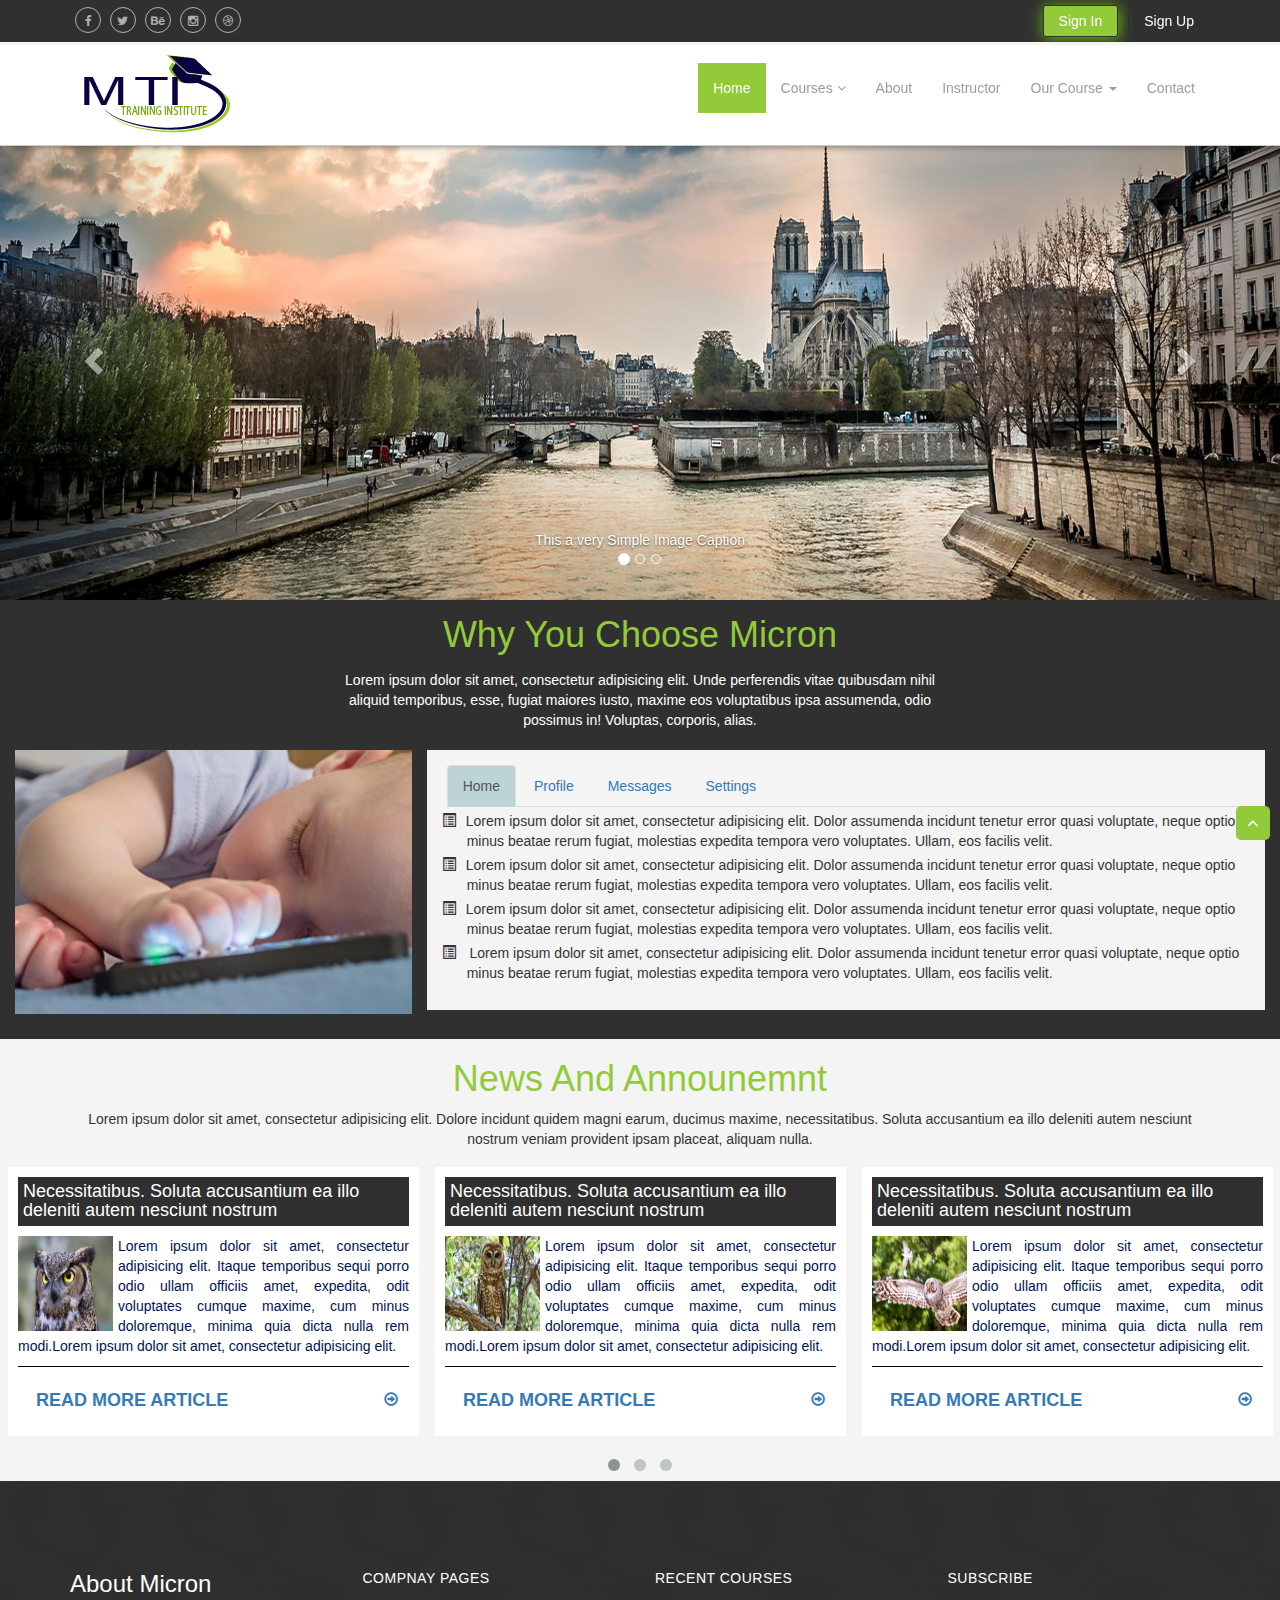
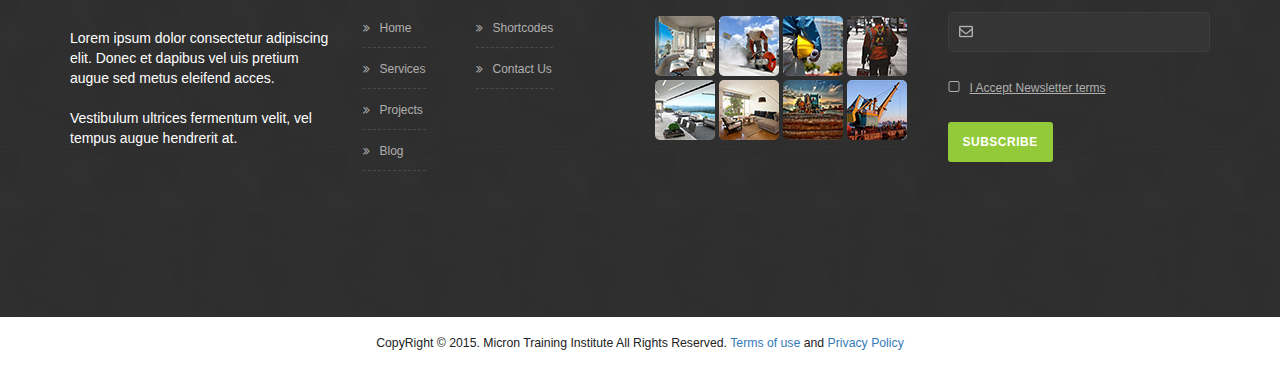
==== commit f5782a3c: "Add course-list page" ====
--- a/index.html
+++ b/index.html
@@ -18,13 +18,15 @@
 
         <link rel="stylesheet" href="assets/css/custom.css">
 
+        <link rel="stylesheet" href="assets/css/menu.css" />
+
         <link rel="stylesheet" href="assets/owl-carousel/owl.carousel.css">
         <link rel="stylesheet" href="assets/owl-carousel/owl.transitions.css">
         <link rel="stylesheet" href="assets/owl-carousel/owl.theme.css">
 
         <link rel="stylesheet" href="assets/css/font-awesome.min.css">
 
-        
+
 
 
         <!-- HTML5 shim and Respond.js for IE8 support of HTML5 elements and media queries -->
@@ -45,11 +47,15 @@
                             <div class="row">
                                 <div class="col-md-4">
 
-                                    <ul class="nav navbar-nav">
-                                        <li class="active"><a href="index.html">Home</a></li>
-                                        <li><a href="#about">About</a></li>
-                                        <li><a href="#contact">Contact</a></li>
-                                    </ul>
+                                    <div class="social-icons">
+                                        <ul>
+                                            <li><a href="#"><i class="fa fa-facebook"></i></a></li>
+                                            <li><a href="#"><i class="fa fa-twitter"></i></a></li>
+                                            <li><a href="#"><i class="fa fa-behance"></i></a></li>
+                                            <li><a href="#"><i class="fa fa-instagram"></i></a></li>
+                                            <li><a href="#"><i class="fa fa-dribbble"></i></a></li>
+                                        </ul>
+                                    </div>
 
                                 </div>
 
@@ -88,6 +94,55 @@
                     <div id="navbar" class="navbar-collapse collapse float--right  xs__float--none" aria-expanded="false" style="height: 1px;">
                         <ul class="nav navbar-nav">
                             <li class="active"><a href="index.html">Home</a></li>
+                            <li class="dropdown mega-menu"><a href="course-list.html" data-toggle="dropdown" class="dropdown-toggle">Courses <b class="fa fa-angle-down"></b></a>
+                                <ul class="dropdown-menu">
+                                    <li>
+                                        <div class="mega-menu-content">
+                                            <div class="row">
+                                                <div class="col-md-6">
+                                                    <div class="box">
+                                                        <ul>
+                                                            <li><a href="course-list.html">Courses List</a></li>
+                                                            <li><a href="course-grid.html">Courses Grid</a></li>
+                                                            <li><a href="course-filterable.html">Courses Filterable</a></li>
+                                                            <li><a href="course-single.html">Single Course</a></li>
+                                                            <li><a href="course-quiz.html">Take a Quiz</a></li>
+                                                            <li><a href="course-achievements.html">Achievements</a></li>
+                                                        </ul>
+                                                    </div><!-- end box -->
+                                                </div><!-- end col -->
+                                                <div class="col-md-6">
+                                                    <div class="box">
+                                                        <ul>
+                                                            <li><a href="course-instructors.html">Course Instructors</a></li>
+                                                            <li><a href="forums.html">Community Forums</a></li>
+                                                            <li><a href="course-login.html">Login &amp; Register</a></li>
+                                                            <li><a href="course-account.html">Edit Your Account</a></li>
+                                                            <li><a href="course-testimonials.html">Happy Students</a></li>
+                                                            <li><a href="course-faqs.html">Friendly Asked Questions</a></li>
+                                                        </ul>
+                                                    </div><!-- end box -->
+                                                </div><!-- end col -->
+                                            </div><!-- end row -->
+                                            <hr>
+                                            <div class="row">
+                                                <div class="col-md-3 col-sm-6 nopadding">
+                                                    <img class="img-thumbnail" src="upload/service_01.png" alt="">
+                                                </div>
+                                                <div class="col-md-3 col-sm-6 nopadding">
+                                                    <img class="img-thumbnail" src="upload/service_02.png" alt="">
+                                                </div>
+                                                <div class="col-md-3 col-sm-6 nopadding">
+                                                    <img class="img-thumbnail" src="upload/service_03.png" alt="">
+                                                </div>
+                                                <div class="col-md-3 col-sm-6 nopadding">
+                                                    <img class="img-thumbnail" src="upload/service_04.png" alt="">
+                                                </div>
+                                            </div><!-- end row -->
+                                        </div><!-- end mega-menu-content -->
+                                    </li>
+                                </ul>
+                            </li>
                             <li><a href="#about">About</a></li>
                             <li><a href="#contact">Instructor</a></li>
                             <li class="dropdown">
@@ -103,6 +158,7 @@
                                 </ul>
                             </li>
                             <li><a href="contact.html">Contact</a></li>
+
                         </ul>
                     </div><!--/.nav-collapse -->
                 </div>
@@ -218,14 +274,14 @@
                 <div class="container-fluid">
                     <div class="header">
                         <div class="half-width primary__virtical-center clearfix text-center">
-                        <h1 class="child__virtical-center">Why You Choose Micron</h1>
-                        
-                        </div>
-
-
-                    <div class="text-center paragraph half-width">
-                        <p>Lorem ipsum dolor sit amet, consectetur adipisicing elit. Unde perferendis vitae quibusdam nihil aliquid temporibus, esse, fugiat maiores iusto, maxime eos voluptatibus ipsa assumenda, odio possimus in! Voluptas, corporis, alias.</p>
-                    </div>
+                            <h1 class="child__virtical-center">Why You Choose Micron</h1>
+
+                        </div>
+
+
+                        <div class="text-center paragraph half-width">
+                            <p>Lorem ipsum dolor sit amet, consectetur adipisicing elit. Unde perferendis vitae quibusdam nihil aliquid temporibus, esse, fugiat maiores iusto, maxime eos voluptatibus ipsa assumenda, odio possimus in! Voluptas, corporis, alias.</p>
+                        </div>
 
                     </div>
                     <div class="row">
@@ -258,7 +314,7 @@
                                             </ul>
                                         </div>
                                         <div role="tabpanel" class="tab-pane fade" id="profile">
-<ul class="nav tab-content">
+                                            <ul class="nav tab-content">
                                                 <li><span class="glyphicon glyphicon-list-alt" area-hidden="treu"></span>Lorem ipsum dolor sit amet, consectetur adipisicing elit. Dolor assumenda incidunt tenetur error quasi voluptate, neque optio minus beatae rerum fugiat, molestias expedita tempora vero voluptates. Ullam, eos facilis velit.</li>
                                                 <li><span class="glyphicon glyphicon-list-alt" area-hidden="treu"></span>Lorem ipsum dolor sit amet, consectetur adipisicing elit. Dolor assumenda incidunt tenetur error quasi voluptate, neque optio minus beatae rerum fugiat, molestias expedita tempora vero voluptates. Ullam, eos facilis velit.</li>
                                                 <li><span class="glyphicon glyphicon-list-alt" area-hidden="treu"></span>Lorem ipsum dolor sit amet, consectetur adipisicing elit. Dolor assumenda incidunt tenetur error quasi voluptate, neque optio minus beatae rerum fugiat, molestias expedita tempora vero voluptates. Ullam, eos facilis velit.</li>
@@ -268,7 +324,7 @@
                                                 </li>
                                             </ul>                                        </div>
                                         <div role="tabpanel" class="tab-pane fade" id="messages">
-<ul class="nav tab-content">
+                                            <ul class="nav tab-content">
                                                 <li><span class="glyphicon glyphicon-list-alt" area-hidden="treu"></span>Lorem ipsum dolor sit amet, consectetur adipisicing elit. Dolor assumenda incidunt tenetur error quasi voluptate, neque optio minus beatae rerum fugiat, molestias expedita tempora vero voluptates. Ullam, eos facilis velit.</li>
                                                 <li><span class="glyphicon glyphicon-list-alt" area-hidden="treu"></span>Lorem ipsum dolor sit amet, consectetur adipisicing elit. Dolor assumenda incidunt tenetur error quasi voluptate, neque optio minus beatae rerum fugiat, molestias expedita tempora vero voluptates. Ullam, eos facilis velit.</li>
                                                 <li><span class="glyphicon glyphicon-list-alt" area-hidden="treu"></span>Lorem ipsum dolor sit amet, consectetur adipisicing elit. Dolor assumenda incidunt tenetur error quasi voluptate, neque optio minus beatae rerum fugiat, molestias expedita tempora vero voluptates. Ullam, eos facilis velit.</li>
@@ -278,7 +334,7 @@
                                                 </li>
                                             </ul>                                        </div>
                                         <div role="tabpanel" class="tab-pane fade" id="settings">
-<ul class="nav tab-content">
+                                            <ul class="nav tab-content">
                                                 <li><span class="glyphicon glyphicon-list-alt" area-hidden="treu"></span>Lorem ipsum dolor sit amet, consectetur adipisicing elit. Dolor assumenda incidunt tenetur error quasi voluptate, neque optio minus beatae rerum fugiat, molestias expedita tempora vero voluptates. Ullam, eos facilis velit.</li>
                                                 <li><span class="glyphicon glyphicon-list-alt" area-hidden="treu"></span>Lorem ipsum dolor sit amet, consectetur adipisicing elit. Dolor assumenda incidunt tenetur error quasi voluptate, neque optio minus beatae rerum fugiat, molestias expedita tempora vero voluptates. Ullam, eos facilis velit.</li>
                                                 <li><span class="glyphicon glyphicon-list-alt" area-hidden="treu"></span>Lorem ipsum dolor sit amet, consectetur adipisicing elit. Dolor assumenda incidunt tenetur error quasi voluptate, neque optio minus beatae rerum fugiat, molestias expedita tempora vero voluptates. Ullam, eos facilis velit.</li>
@@ -488,7 +544,7 @@
             </div>
         </section>
 
-        <footer>
+        <!-- <footer>
             <div class="container">
                 <div class="row">
                     <div class="footer-logo-top primary__virtical-center">
@@ -547,8 +603,83 @@
                     <p>© 2015 All Rights Reserved. <a href="#">Terms of use</a> and <a href="#">Privacy Policy</a></p>
                 </div>
             </div>
+        </footer> -->
+        <footer>
+            <div class="container">
+                <div class="row">
+                    <div class="col-md-3 col-sm-6 col-xs-12">
+                        <div class="about-us">
+                            <h3>About Micron</h3>
+                            <p>Lorem ipsum dolor consectetur adipiscing elit. Donec et dapibus vel uis pretium augue sed metus eleifend acces.<br><br>Vestibulum ultrices fermentum velit, vel tempus augue hendrerit at.</p>
+                        </div>
+                    </div>
+                    <div class="col-md-3 col-sm-6 col-xs-12">
+                        <div class="company-pages">
+                            <h2>Compnay Pages</h2>
+                            <ul class="first-list">
+                                <li><a href="#"><i class="fa fa-angle-double-right"></i>Home</a></li>
+                                <li><a href="#"><i class="fa fa-angle-double-right"></i>Services</a></li>
+                                <li><a href="#"><i class="fa fa-angle-double-right"></i>Projects</a></li>
+                                <li><a href="#"><i class="fa fa-angle-double-right"></i>Blog</a></li>
+                            </ul>
+                            <ul class="second-list">
+                                <li><a href="#"><i class="fa fa-angle-double-right"></i>Shortcodes</a></li>
+                                <li><a href="#"><i class="fa fa-angle-double-right"></i>Contact Us</a></li>
+                            </ul>
+                        </div>
+                    </div>
+                    <div class="col-md-3 col-sm-6 col-xs-12">
+                        <div class="recent-posts">
+                            <h2>Recent Courses</h2>
+                            <div class="recent-item">
+                                <a href="#"><img src="assets/images/01-recent-post.jpg" alt=""></a>
+                            </div>
+                            <div class="recent-item">
+                                <a href="#"><img src="assets/images/02-recent-post.jpg" alt=""></a>
+                            </div>
+                            <div class="recent-item">
+                                <a href="#"><img src="assets/images/03-recent-post.jpg" alt=""></a>
+                            </div>
+                            <div class="recent-item">
+                                <a href="#"><img src="assets/images/04-recent-post.jpg" alt=""></a>
+                            </div>
+                            <div class="recent-item">
+                                <a href="#"><img src="assets/images/05-recent-post.jpg" alt=""></a>
+                            </div>
+                            <div class="recent-item">
+                                <a href="#"><img src="assets/images/06-recent-post.jpg" alt=""></a>
+                            </div>
+                            <div class="recent-item">
+                                <a href="#"><img src="assets/images/07-recent-post.jpg" alt=""></a>
+                            </div>
+                            <div class="recent-item">
+                                <a href="#"><img src="assets/images/08-recent-post.jpg" alt=""></a>
+                            </div>
+                        </div>
+                    </div>
+                    <div class="col-md-3 col-sm-6 col-xs-12">
+                        <div class="subscribe-us">
+                            <h2>Subscribe</h2>
+                            <input type="text" class="email" name="s" placeholder="" value="">
+                            <div class="check-box">
+                                <input type="checkbox" id="c1" name="cc">
+                                <label for="c1">I Accept Newsletter terms</label>
+                            </div>
+                            <div class="accent-button">
+                                <a href="#">Subscribe</a>
+                            </div>
+                        </div>
+                    </div>
+                </div>
+            </div>
+            <div class="copyright_wrap">
+                <div class="content_wrap">
+                    <p> CopyRight © 2015. Micron Training Institute All Rights Reserved. <a href="#">Terms of use</a> and <a href="#">Privacy Policy</a></p>
+                </div>
+            </div>
         </footer>
 
+        <a href="#" class="go-top go-top-visible go-top-fade-out"><i class="fa fa-angle-up"></i></a>
 
         <!-- jQuery (necessary for Bootstrap's JavaScript plugins) -->
         <script src="https://ajax.googleapis.com/ajax/libs/jquery/1.11.3/jquery.min.js"></script>
--- a/assets/css/custom.css
+++ b/assets/css/custom.css
@@ -66,7 +66,7 @@
     top: 50%;
     left: 50%;
     margin-right: -50%;
-    transform: translate(-50%, -50%) }
+    transform: translate(-50%, -50%);
 }
 
 
@@ -102,6 +102,10 @@
     background-color: #93CA3A;
 }
 
+.navbar-inverse{
+    border-color: #ccc;
+}
+
 .secondary-nav{
 	z-index: 10;
 }
@@ -152,7 +156,29 @@
     background: #303030;
 }
 
-
+#navbar-secondary .social-icons ul {
+    padding: 0;
+    margin: 0;
+    list-style: none;
+}
+
+#navbar-secondary .social-icons ul li {
+    line-height: 40px;
+    display: inline-block;
+    margin-left: 5px;
+}
+
+#navbar-secondary .social-icons ul li i {
+    width: 26px;
+    height: 26px;
+    display: inline-block;
+    border: 1px solid #b3b3b3;
+    line-height: 26px;
+    text-align: center;
+    color: #afafaf;
+    border-radius: 50%;
+    font-size: 12px;
+}
 
 /* ------------------------- */ 
 
@@ -172,7 +198,6 @@
     -moz-box-shadow: 0 2px 5px rgba(50,50,50,.4);
     -webkit-box-shadow: 0 2px 5px rgba(50,50,50,.4);
     box-shadow: 0 2px 5px rgba(50,50,50,.4);
-
 }
 
 /* Why Choose Micron */
@@ -351,13 +376,13 @@
 /* Footer StyleSheet */
 
 footer{
-    color: #b0b0b0;
+    color: #fff;
     
     min-height: 500px;
     position: relative;
     background: url('../../images/subtle_white_mini_waves.png');
 
-    background: rgba(47, 51, 47, 1);
+    background: rgba(47, 51, 47, 0.8);
 
 }
 
@@ -390,7 +415,7 @@
 }
 
 ul.footer-nav li a{
-    color: #afafaf;
+    color: #fff;
 }
 
 ul.footer-nav li i{
@@ -405,7 +430,7 @@
 
 /* Contact Page StyleSheet */ 
 
-section{
+section.contact-form{
     padding: 80px 0;
 }
 #page-heading {
@@ -437,7 +462,7 @@
 
 /* ----------------------------- */
 
-.contact-form #contact_form input {
+.contact-form #contact_form input{
     border: 2px solid #e5e5e5;
     margin-bottom: 25px;
     width: 100%;
@@ -449,7 +474,7 @@
     outline: none;
 }
 
-.contact-form #contact_form textarea {
+.contact-form #contact_form textarea{
     border: 2px solid #e5e5e5;
     margin-bottom: 25px;
     width: 100%;
@@ -464,7 +489,7 @@
     outline: none;
 }
 
-.accent-button a {
+.accent-button a{
     font-family: 'Montserrat', sans-serif;
     font-size: 12px;
     text-transform: uppercase;
@@ -479,7 +504,7 @@
     letter-spacing: 0.5px;
 }
 
-.contact-form .right-info h4 {
+.contact-form .right-info h4{
     margin-top: 0px;
     font-family: 'Montserrat', sans-serif;
     font-size: 17px;
@@ -488,20 +513,20 @@
     margin-bottom: 0px;
 }
 
-.contact-form .right-info .line-dec {
+.contact-form .right-info .line-dec{
     margin: 20px 0px;
     width: 45px;
     height: 2px;
     background-color: #93CA3A;
 }
 
-.contact-form .right-info ul {
+.contact-form .right-info ul{
     padding: 0;
     margin-top: 30px;
     list-style: none;
 }
 
-.contact-form .right-info ul li {
+.contact-form .right-info ul li{
     display: block;
     font-family: 'Montserrat', sans-serif;
     font-size: 12px;
@@ -509,7 +534,7 @@
     color: #888888;
 }
 
-.contact-form .right-info ul li i {
+.contact-form .right-info ul li i{
     color: #373636;
     margin-right: 10px;
     font-size: 16px;
@@ -520,6 +545,300 @@
     display: inline-block;
 }
 
+.map{
+    margin-bottom: 80px;
+}
+
+
+/* Courses List */
+
+
+.white.section{
+    margin-top: 200px;
+}
+.course-list {
+    margin-bottom: 30px;
+}
+
+.course-list .shop-item-list, #course-left-sidebar {
+    margin-bottom: 30px;
+}
+
+.shop-item-list {
+    display: block;
+    padding: 0;
+    line-height: 1.9;
+    z-index: 1;
+    margin-bottom: 0;
+    position: relative;
+    text-align: left;
+}
+
+.shop-item-list img {
+    width: 100%;
+}
+
+.magnifier {
+    position: absolute;
+    top: 0;
+    background-color: rgba(255,255,255,0.5);
+    left: 0;
+    bottom: 0;
+    right: 0;
+    z-index: 0;
+    zoom: 1;
+    filter: alpha(opacity=0);
+    opacity: 0;
+    -webkit-transition: all .3s ease-in-out;
+    -moz-transition: all .3s ease-in-out;
+    -ms-transition: all .3s ease-in-out;
+    -o-transition: all .3s ease-in-out;
+    transition: all .3s ease-in-out;
+}
+
+.achievement-wrapper h4, .shop-list-desc h4, .shop-item-list h4 {
+    font-size: 16px;
+    font-weight: 600;
+    margin: 20px 0 10px;
+    line-height: 1.3 !important;
+    text-transform: capitalize;
+    padding: 0;
+}
+
+.shop-list-desc .shopmeta {
+    margin-bottom: 30px;
+}
+
+.shopmeta span {
+    display: block;
+}
+
+.invis {
+    border-color: transparent;
+}
+
+.why-us i, .tags a, .btn-default {
+    border-color: #e34b11 !important;
+    background-color: #e34b11 !important;
+    color: #ffffff !important;
+}
+
+.btn {
+    border-radius: 4px 4px 4px 4px;
+    -moz-border-radius: 4px 4px 4px 4px;
+    -webkit-border-radius: 4px 4px 4px 4px;
+    text-transform: none;
+    font-weight: 600;
+}
+
+.btn, a {
+    outline: 0 !important;
+    text-decoration: none !important;
+}
+
+
+/* ========================================================================== */
+footer {
+    background-image: url(../../images/footer-bg.jpg);
+    padding: 70px 0px;
+}
+
+footer .about-us p {
+    margin-top: 30px;
+}
+
+footer h2 {
+    margin-bottom: 25px;
+    margin-top: 20px;
+    font-family: 'Montserrat', sans-serif;
+    font-size: 14px;
+    letter-spacing: 0.5px;
+    color: #ffffff;
+    text-transform: uppercase;
+}
+
+footer .company-pages .first-list {
+    margin-top: 5px;
+    margin-right: 50px;
+    float: left;
+}
+
+footer .company-pages ul {
+    padding: 0;
+    margin: 0;
+    list-style: none;
+    display: inline-block;
+}
+
+footer .company-pages ul li {
+    padding-bottom: 10px;
+    margin-bottom: 10px;
+    border-bottom: 1px dashed #4a4a4a;
+    width: 100%;
+}
+
+footer .company-pages ul li a {
+    color: #afafaf;
+    font-family: 'Montserrat', sans-serif;
+    font-size: 12px;
+}
+
+footer .company-pages ul li i {
+    color: #afafaf;
+    margin-right: 10px;
+}
+
+footer .company-pages .second-list {
+    margin-top: 5px;
+    margin-right: 0px;
+}
+
+footer .company-pages ul li {
+    padding-bottom: 10px;
+    margin-bottom: 10px;
+    border-bottom: 1px dashed #4a4a4a;
+    width: 100%;
+}
+
+footer .recent-posts .recent-item {
+    display: inline-block;
+    margin-top: 4px;
+}
+
+footer .recent-posts .recent-item img {
+    border-radius: 5px;
+    max-width: 100%;
+}
+
+footer .subscribe-us input[class='email'] {
+    background-image: url(../images/mail-icon.png);
+    background-position: 10px;
+    background-repeat: no-repeat;
+}
+
+footer .subscribe-us input {
+    border: 1px solid #3e3e3e;
+    border-radius: 5px;
+    margin-bottom: 25px;
+    background-color: #353535;
+    width: 100%;
+    padding-left: 35px;
+    font-family: 'Montserrat', sans-serif;
+    font-size: 12px;
+    color: #888888;
+    height: 40px;
+    outline: none;
+}
+
+footer .subscribe-us input {
+    border: 1px solid #3e3e3e;
+    border-radius: 5px;
+    margin-bottom: 25px;
+    background-color: #353535;
+    width: 100%;
+    padding-left: 35px;
+    font-family: 'Montserrat', sans-serif;
+    font-size: 12px;
+    color: #888888;
+    height: 40px;
+    outline: none;
+}
+
+footer .subscribe-us input {
+    border: 1px solid #3e3e3e;
+    border-radius: 5px;
+    margin-bottom: 25px;
+    background-color: #353535;
+    width: 100%;
+    padding-left: 35px;
+    font-family: 'Montserrat', sans-serif;
+    font-size: 12px;
+    color: #888888;
+    height: 40px;
+    outline: none;
+}
+
+footer .subscribe-us .check-box label {
+    padding-left: 22px;
+    display: inline-block;
+    font-family: 'Montserrat', sans-serif;
+    font-size: 12px;
+    color: #b0b0b0;
+    font-weight: 400;
+    text-decoration: underline;
+}
+
+footer .subscribe-us .check-box input[type="checkbox"] {
+    display: none;
+}
+
+footer .subscribe-us .check-box input[type="checkbox"] + label {
+    display: inline;
+    width: 12px;
+    height: 16px;
+    margin: -1px 4px 0 0;
+    background: url(../images/check-box.png) left top no-repeat;
+    cursor: pointer;
+}
+
+footer .subscribe-us .accent-button {
+    margin-top: 25px;
+}
+
+#sub-footer {
+    background-color: #282828;
+    height: 60px;
+}
+
+.go-top.go-top-visible {
+    visibility: visible;
+    opacity: 1;
+}
+
+footer .subscribe-us .check-box input[type="checkbox"]:checked + label {
+    background: url(../images/checked-box.png) 0px top no-repeat;
+}
+
+.go-top {
+    display: inline-block;
+    height: 40px;
+    width: 40px;
+    line-height: 40px;
+    position: fixed;
+    bottom: 60px;
+    right: 10px;
+    z-index: 77;
+    font-size: 18px;
+    text-align: center;
+    background: #2d2c2c;
+    color: #fff !important;
+    overflow: hidden;
+    visibility: hidden;
+    opacity: 0;
+}
+
+.go-top {
+    width: 34px!important;
+    height: 34px!important;
+    line-height: 34px!important;
+    font-size: 18px;
+    border-radius: 5px;
+    background-color: #93CA3A !important;
+}
+
+
+
+@media (min-width: 992px)
+.go-top {
+    height: 60px;
+    width: 60px;
+    line-height: 60px;
+    right: 30px;
+    bottom: 60px;
+}
+
+
+
 /* ========================================================================== */
 
 /*Extra Small Media Query for custom Css Framework*/
--- a/assets/css/menu.css
+++ b/assets/css/menu.css
@@ -0,0 +1,47 @@
+
+.navbar-nav .mega-menu ul.dropdown-menu{
+	padding: 20px 30px;
+}
+
+ul.navbar-nav li.mega-menu ul.dropdown-menu{
+	background: #ccc !important
+}
+
+ul.navbar-nav li.mega-menu ul.dropdown-menu .mega-menu-content .box > ul{
+	list-style-type: none;
+}
+
+li.mega-menu ul.dropdown-menu {
+    width: 470px;
+}
+
+.dropdown .mega-menu-content ul{
+	padding-left: 10px;
+}
+
+.mega-menu-content .box li {
+    padding: 6px 10px 6px 10px !important;
+}
+
+.mega-menu .mega-menu-content .box {
+    min-width: 200px;
+}
+
+.navbar-nav>li>.dropdown-menu {
+    margin-top: 32px;
+}
+
+.img-thumbnail {
+    display: inline-block;
+    max-width: 100%;
+    height: auto;
+    padding: 4px;
+    line-height: 1.42857143;
+    background-color: #fff;
+    border: 1px solid #ddd;
+    border-radius: 4px;
+    -webkit-transition: all .2s ease-in-out;
+    -o-transition: all .2s ease-in-out;
+    transition: all .2s ease-in-out;
+}
+
